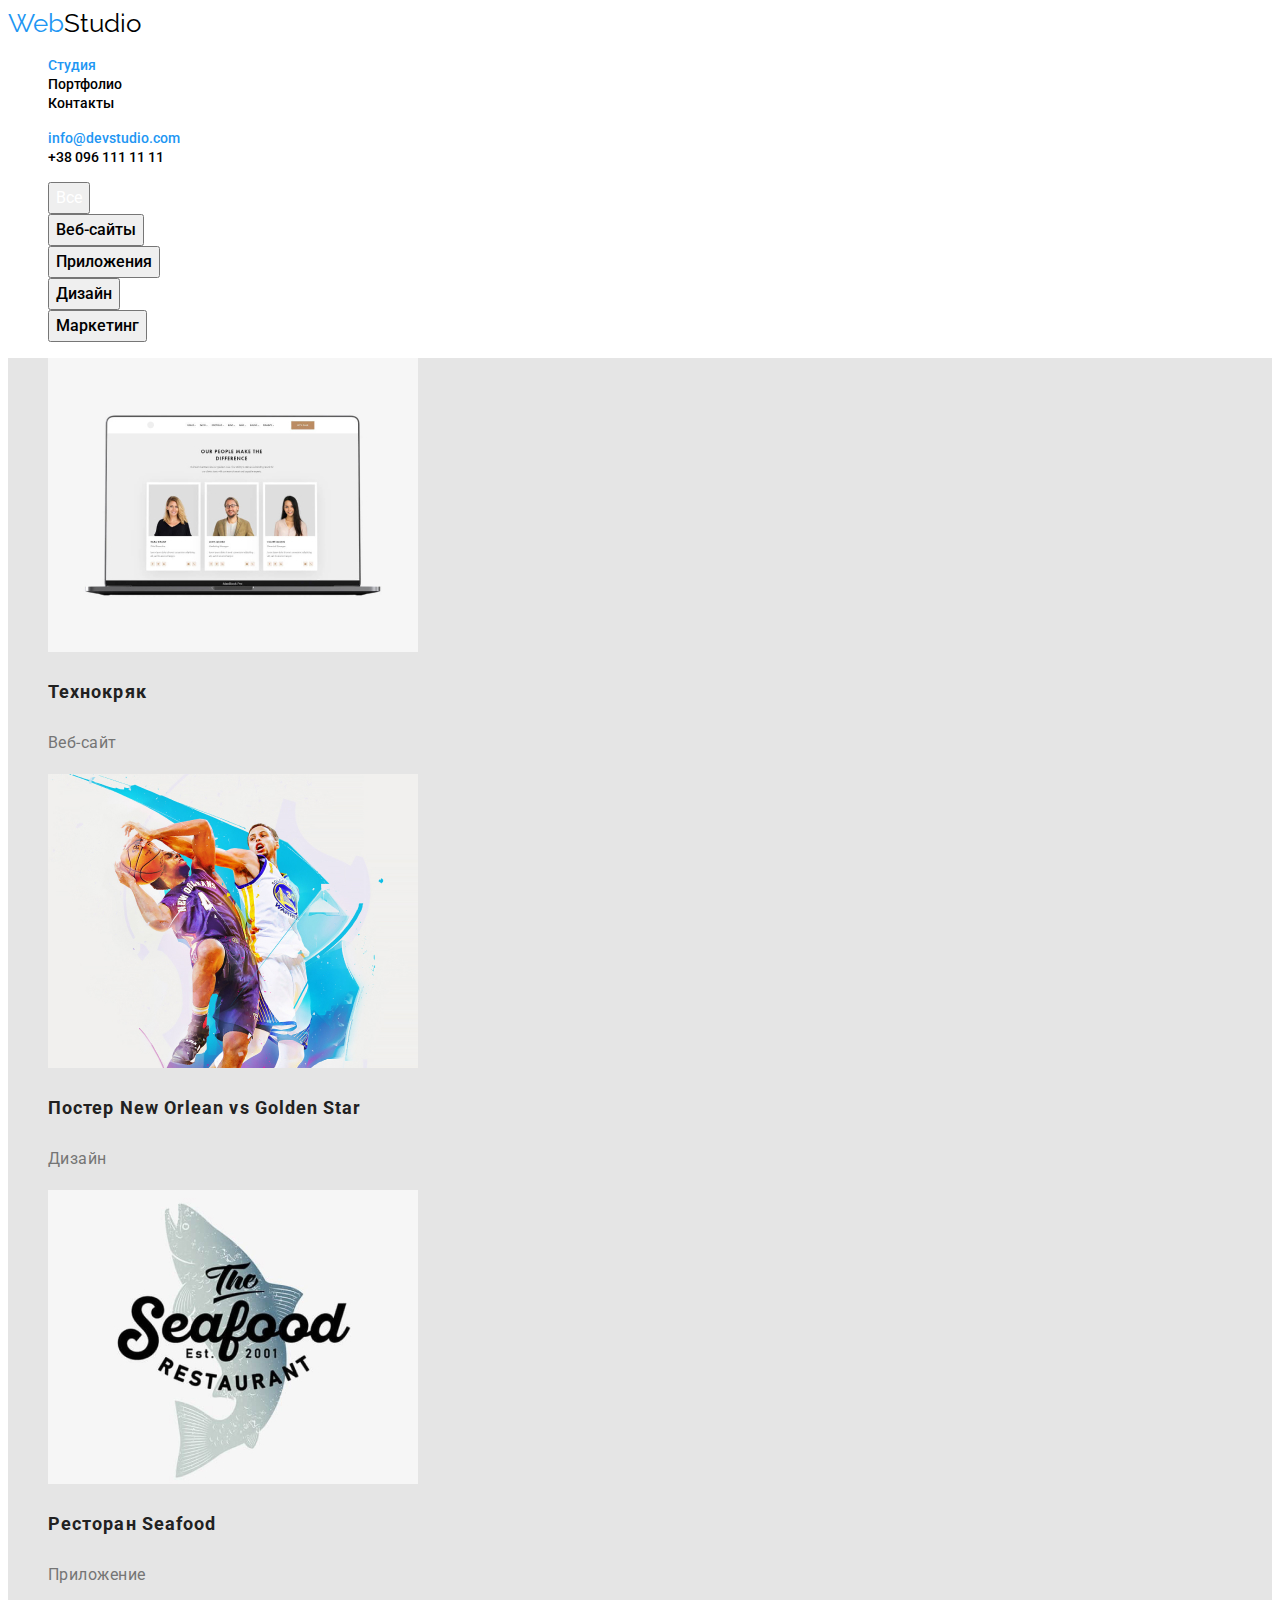
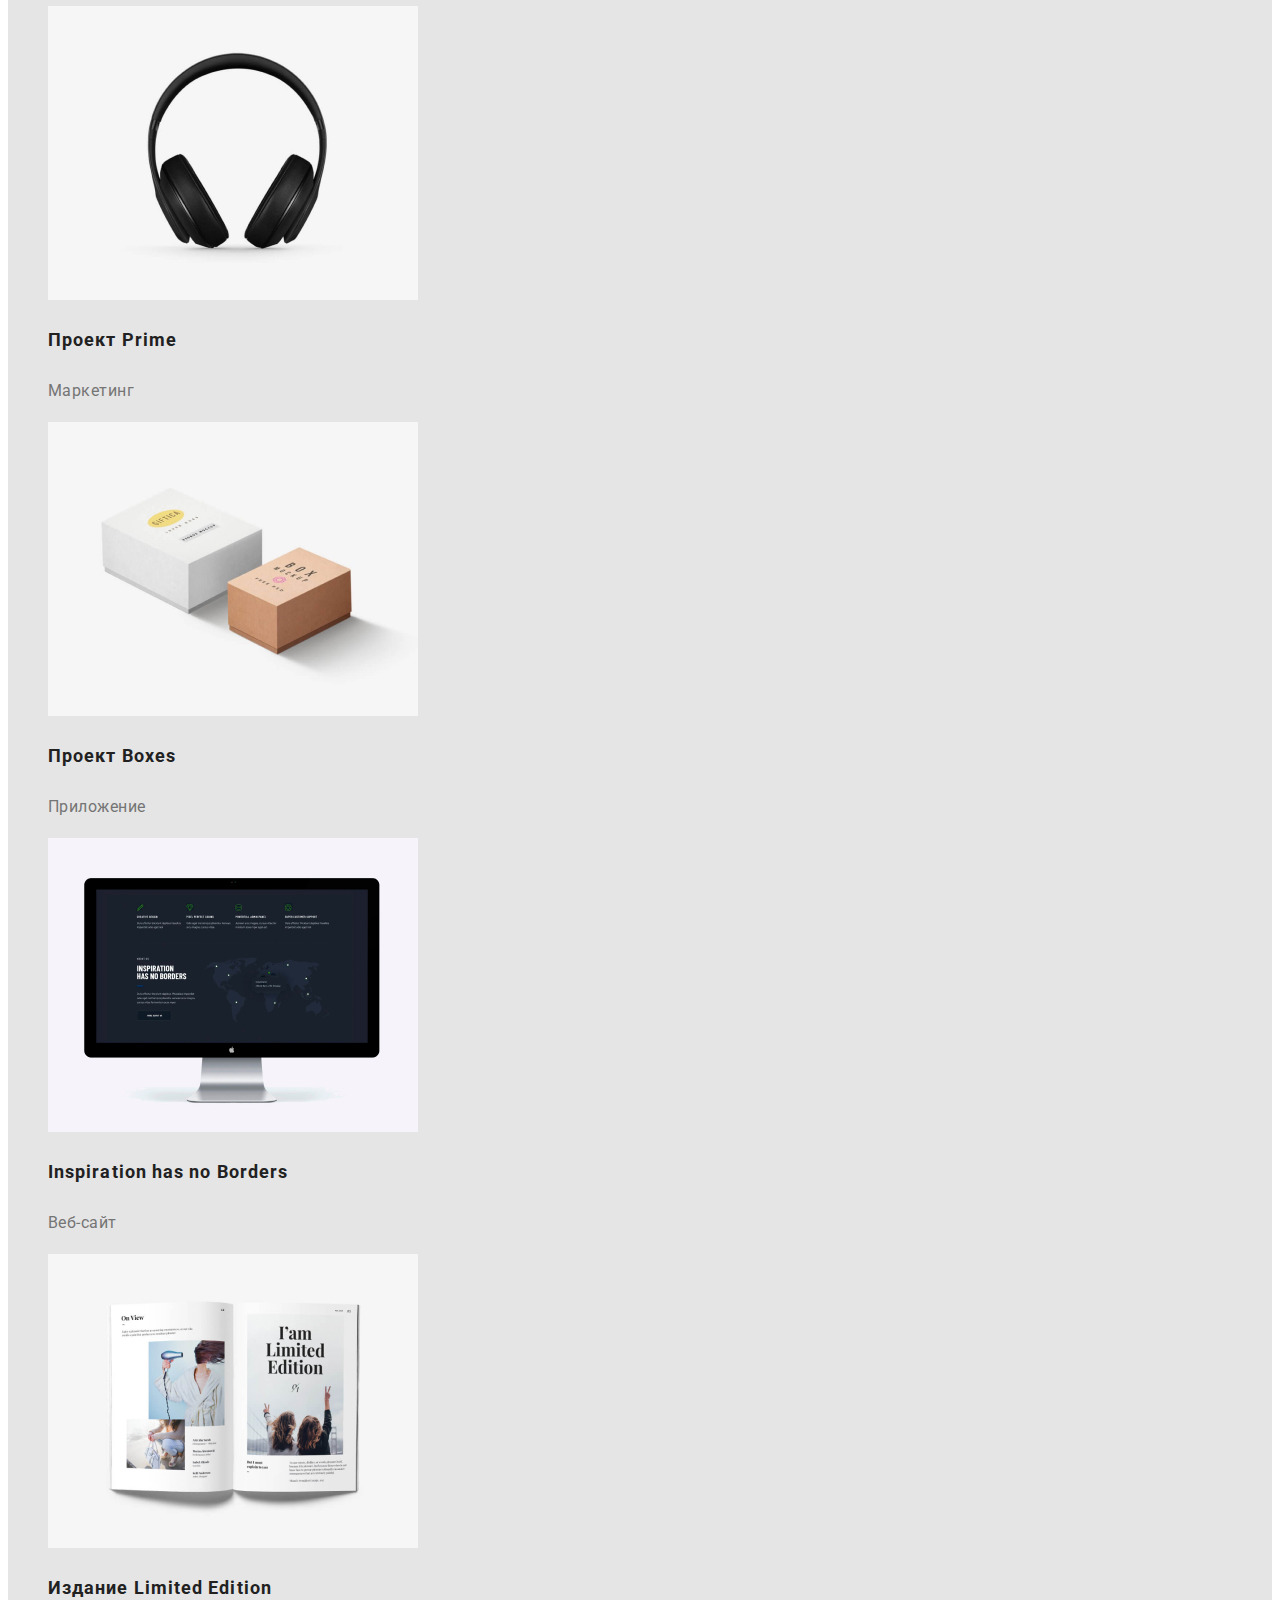
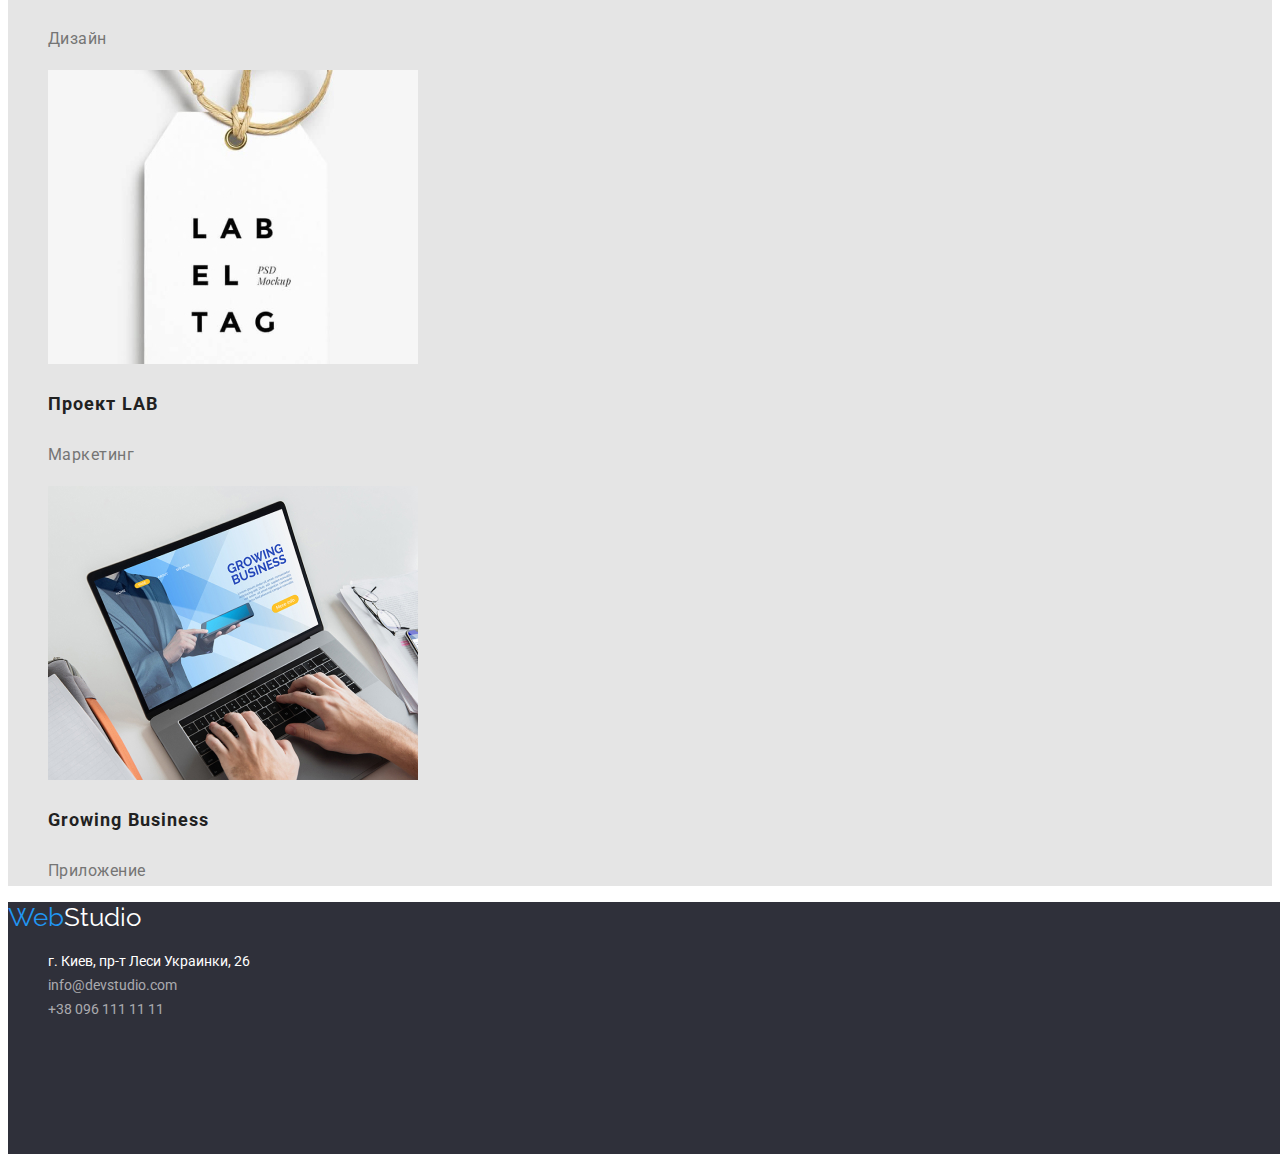
==== portfolio.html @ 952bb510 "home-work-02-portfolio" ====
<!DOCTYPE html>
<html lang="en">
<head>
    <meta charset="UTF-8">
    <meta name="viewport" content="width=device-width, initial-scale=1.0">
    <title>Portfolio</title>
    <link href="https://fonts.googleapis.com/css2?family=Raleway:wght@700&family=Roboto:wght@400;500;700&display=swap"
        rel="stylesheet">
    <link rel="stylesheet" href="./css/style.css">
</head>
<body>
    <!-- Портфолио -->
    <header class="page-header">
        <!-- Шапка -->
        <nav>
            <div class="logo">
                <a href="index.html"> <span class="name-logo">Web</span>Studio </a>
            </div>
            <ul class="nav-list">
                <li> <a href=""> <span class="name-logo">Студия</span></a></li>
                <li> <a href=""> Портфолио </a></li>
                <li> <a href=""> Контакты </a></li>
            </ul>
        </nav>
        <ul class="nav-contacts">
            <li> <a href="mailto:info@devstudio.com"> <span class="name-logo">info@devstudio.com</span></a></li>
            <li> <a href="tel:+380961111111"> +38 096 111 11 11 </a></li>
        </ul>
    </header>
    <main>
        <!-- Фильтри -->
        <section class="filters">
            <ul>
                <!-- Фильтр 1-->
                <li>
                    <button type="button">
                        <span class="filter-1">Все</span>
                    </button>
                </li>
                <!-- Фильтр 2-->
                <li>
                    <button type="button">
                        <span class="filter-2">Веб-сайты</span>
                    </button>
                </li>
                <!-- Фильтр 3-->
                <li class="filter-3">
                    <button type="button">
                        <span class="filter-3">Приложения</span>
                    </button>
                </li>
                <!-- Фильтр 4-->
                <li class="filter-4">
                    <button type="button">
                        <span class="filter-4">Дизайн</span>
                    </button>
                </li>
                <!-- Фильтр 5-->
                <li class="filter-5">
                    <button type="button">
                        <span class="filter-5">Маркетинг</span>
                    </button>
                </li>
            </ul>
        </section>
        <!-- Проэкты -->
        <ul class="project">
            <!-- Проэкт 1-->
            <li class="project-1">
                <a href="">
                    <img src="./images/project-1.jpg" alt="project-1" width="370px" height="294px">
                    <h3 class="heading-project">Технокряк</h3>
                    <p class="paragraph-project">Веб-сайт</p>
                </a>
            </li>
            <!-- Проэкт 2-->
            <li class="project-2">
                <a href="">
                    <img src="./images/project-2.jpg" alt="project-2" width="370px" height="294px">
                    <h3 class="heading-project">Постер New Orlean vs Golden Star</h3>
                    <p class="paragraph-project">Дизайн</p>
                </a>
            </li>
            <!-- Проэкт 3-->
            <li class="project-3">
                <a href="">
                    <img src="./images/project-3.jpg" alt="project-3" width="370px" height="294px">
                    <h3 class="heading-project">Ресторан Seafood</h3>
                    <p class="paragraph-project">Приложение</p>
                </a>
            </li>
            <!-- Проэкт 4-->
            <li class="project-4">
                <a href="">
                    <img src="./images/project-4.jpg" alt="project-4" width="370px" height="294px">
                    <h3 class="heading-project">Проект Prime</h3>
                    <p class="paragraph-project">Маркетинг</p>
                </a>
            </li>
            <!-- Проэкт 5-->
            <li class="project-4">
                <a href="">
                    <img src="./images/project-5.jpg" alt="project-5" width="370px" height="294px">
                    <h3 class="heading-project">Проект Boxes</h3>
                    <p class="paragraph-project">Приложение</p>
                </a>
            </li>
            <!-- Проэкт 6-->
            <li class="project-6">
                <a href="">
                    <img src="./images/project-6.jpg" alt="project-6" width="370px" height="294px">
                    <h3 class="heading-project">Inspiration has no Borders</h3>
                    <p class="paragraph-project">Веб-сайт</p>
                </a>
            </li>
            <!-- Проэкт 7-->
            <li class="project-7">
                <a href="">
                    <img src="./images/project-7.jpg" alt="project-7" width="370px" height="294px">
                    <h3 class="heading-project">Издание Limited Edition</h3>
                    <p class="paragraph-project">Дизайн</p>
                </a>
            </li>
            <!-- Проэкт 8-->
            <li class="project-8">
                <a href="">
                    <img src="./images/project-8.jpg" alt="project-8" width="370px" height="294px">
                    <h3 class="heading-project">Проект LAB</h3>
                    <p class="paragraph-project">Маркетинг</p>
                </a>
            </li>
            <!-- Проэкт 9-->
            <li class="project-9">
                <a href="">
                    <img src="./images/project-9.jpg" alt="project-9" width="370px" height="294px">
                    <h3 class="heading-project">Growing Business</h3>
                    <p class="paragraph-project">Приложение</p>
                </a>
            </li>
        </ul>
    </main>
    <footer class="footer">
        <div class="logo">
            <a href="index.html">
                <span class="name-logo-footer-1">Web</span><span class="name-logo-footer-2">Studio</span>
            </a>
        </div>
        <div class="address">
            <address>
                <ul class="navigation">
                    <li> <a href=""> <span class="location">г. Киев, пр-т Леси Украинки, 26</span></a></li>
                    <li> <a href="mailto:info@devstudio.com"> <span class="email">info@devstudio.com</span></a></li>
                    <li> <a href="tel:+380961111111"> <span class="phone-number">+38 096 111 11 11</span></a> </li>
                </ul>
            </address>
        </div>
    </footer>
</body>
</html>
---- css/style.css ----
body {
  background-color: #ffffff;
  color: #000000;
  font-family: Roboto, sans-serif;
}

a {
  text-decoration: none;
}

ul {
  list-style: none;
}

/* логотип */
.logo a {
  font-family: Raleway;
  font-style: 400px;
  font-weight: 700px;
  font-size: 26px;
  line-height: 31px;
  color: black;
}

.name-logo {
  color: #2196f3;
}

.nav-list a {
  font-weight: 500;
  font-size: 14px;
  color: #000000;
}

.nav-contacts a {
  font-weight: 500;
  font-size: 14px;
  color: #000000;
}

.footer {
  width: 1600px;
  height: 252px;
  left: 0px;
  top: 2097px;
  background: #2f303a;
}

.name-logo-footer-1 {
  color: #2196f3;
}

.name-logo-footer-2 {
  color: #ffffff;
}

.address {
}

.navigation {
}

.location {
  font-family: Roboto;
  font-style: normal;
  font-weight: normal;
  font-size: 14px;
  line-height: 24px;
  color: #ffffff;
}

.email {
  font-family: Roboto;
  font-style: normal;
  font-weight: normal;
  font-size: 14px;
  line-height: 24px;
  color: rgba(255, 255, 255, 0.6);
}

.phone-number {
  font-family: Roboto;
  font-style: normal;
  font-weight: normal;
  font-size: 14px;
  line-height: 24px;
  color: rgba(255, 255, 255, 0.6);
}

.page-header {
}

.page-hero {
  background-color: #2f303a;
}

.motto {
  font-family: Roboto;
  font-style: normal;
  font-weight: 900;
  font-size: 44px;
  color: #ffffff;
}

.button-motto {
  font-family: Roboto;
  font-style: 400px;
  font-weight: 700px;
  font-size: 16px;
  color: #ffffff;
}

.button-motto-bg {
  /*position: absolute;
  width: 200px;
  height: 50px;
  left: 700px;
  top: 430px;*/
  background: #188ce8;
  box-shadow: 0px 4px 4px rgba(0, 0, 0, 0.15);
  border-radius: 4px;
}

.features {
  background-color: #ffffff;
}

.features-1 {
}

.features-2 {
}

.features-3 {
}

.features-4 {
}

.heading-features {
  font-family: Roboto;
  font-style: 400px;
  font-weight: 700px;
  font-size: 14px;
  color: #212121;
}

.paragraph-features {
  font-family: Roboto;
  font-style: 400px;
  font-weight: 400px;
  font-size: 14px;
  color: #757575;
}

.heading-what-are-we-doing {
  font-family: Roboto;
  font-style: 400px;
  font-weight: 700px;
  font-size: 36px;
  line-height: 42px;
  text-align: center;
  color: #000000;
}

.our-team {
  background-color: #f5f4fa;
}

.heading-our-team {
  font-family: Roboto;
  font-style: 400px;
  font-weight: 700px;
  font-size: 36px;
  line-height: 42px;
  text-align: center;
  color: #000000;
}

.headign-team {
  font-family: Roboto;
  font-style: normal;
  font-weight: 500;
  font-size: 16px;
  color: #212121;
}

.paragraph-team {
  font-family: Roboto;
  font-style: normal;
  font-weight: normal;
  font-size: 16px;
  line-height: 19px;
  color: #757575;
}

.filters {
}

.filter-1 {
  font-family: Roboto;
  font-style: 400px;
  font-weight: 500px;
  font-size: 16px;
  line-height: 26px;
  /* identical to box height, or 162% */
  color: #ffffff;
}

.filter-2 {
  font-family: Roboto;
  font-style: 400;
  font-weight: 500;
  font-size: 16px;
  line-height: 26px;
}

.filter-3 {
  font-family: Roboto;
  font-style: 400;
  font-weight: 500;
  font-size: 16px;
  line-height: 26px;
}

.filter-4 {
  font-family: Roboto;
  font-style: 400;
  font-weight: 500;
  font-size: 16px;
  line-height: 26px;
}

.filter-5 {
  font-family: Roboto;
  font-style: 400;
  font-weight: 500;
  font-size: 16px;
  line-height: 26px;
}

.project {
  background-color: #e5e5e5;
}

.heading-project {
  font-family: Roboto;
  font-style: normal;
  font-weight: bold;
  font-size: 18px;
  line-height: 36px;
  /* identical to box height, or 200% */

  letter-spacing: 0.06em;

  color: #212121;
}

.paragraph-project {
  font-family: Roboto;
  font-style: normal;
  font-weight: normal;
  font-size: 16px;
  line-height: 30px;
  /* identical to box height, or 187% */

  letter-spacing: 0.03em;

  color: #757575;
}
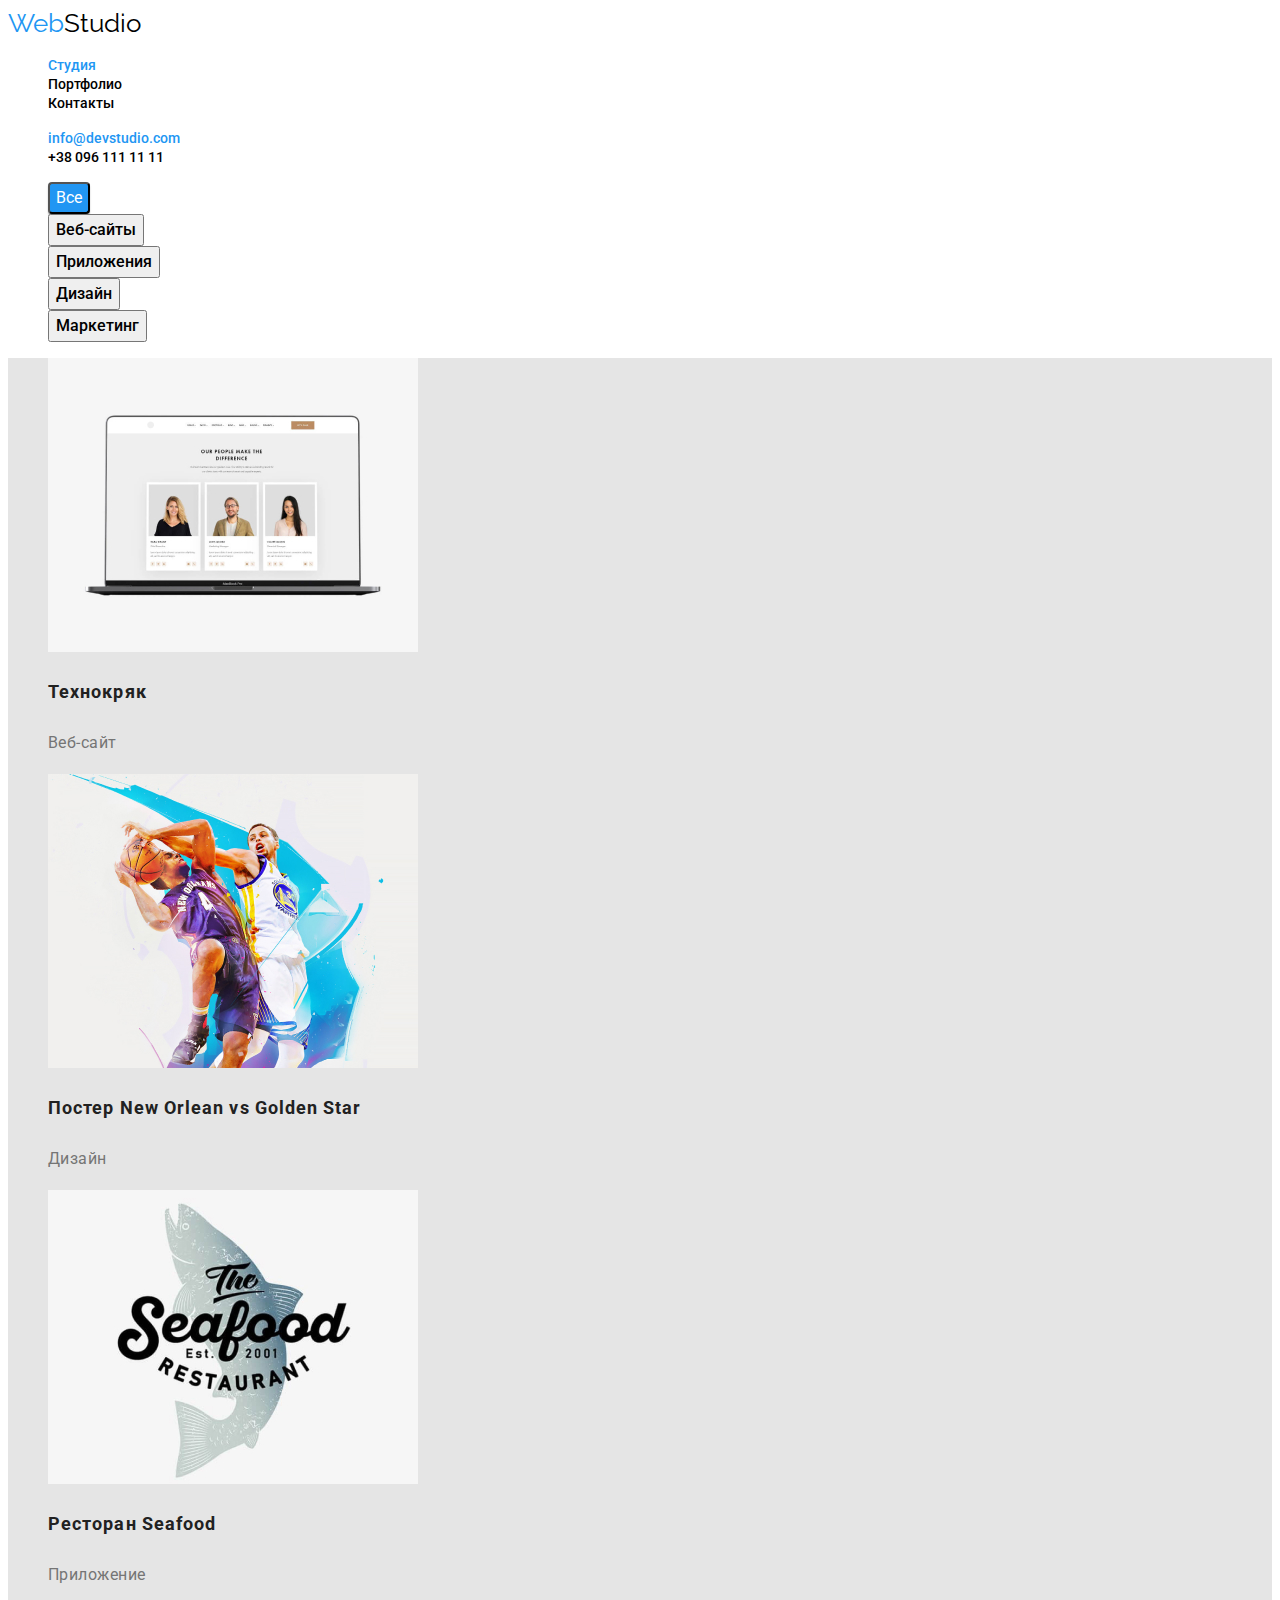
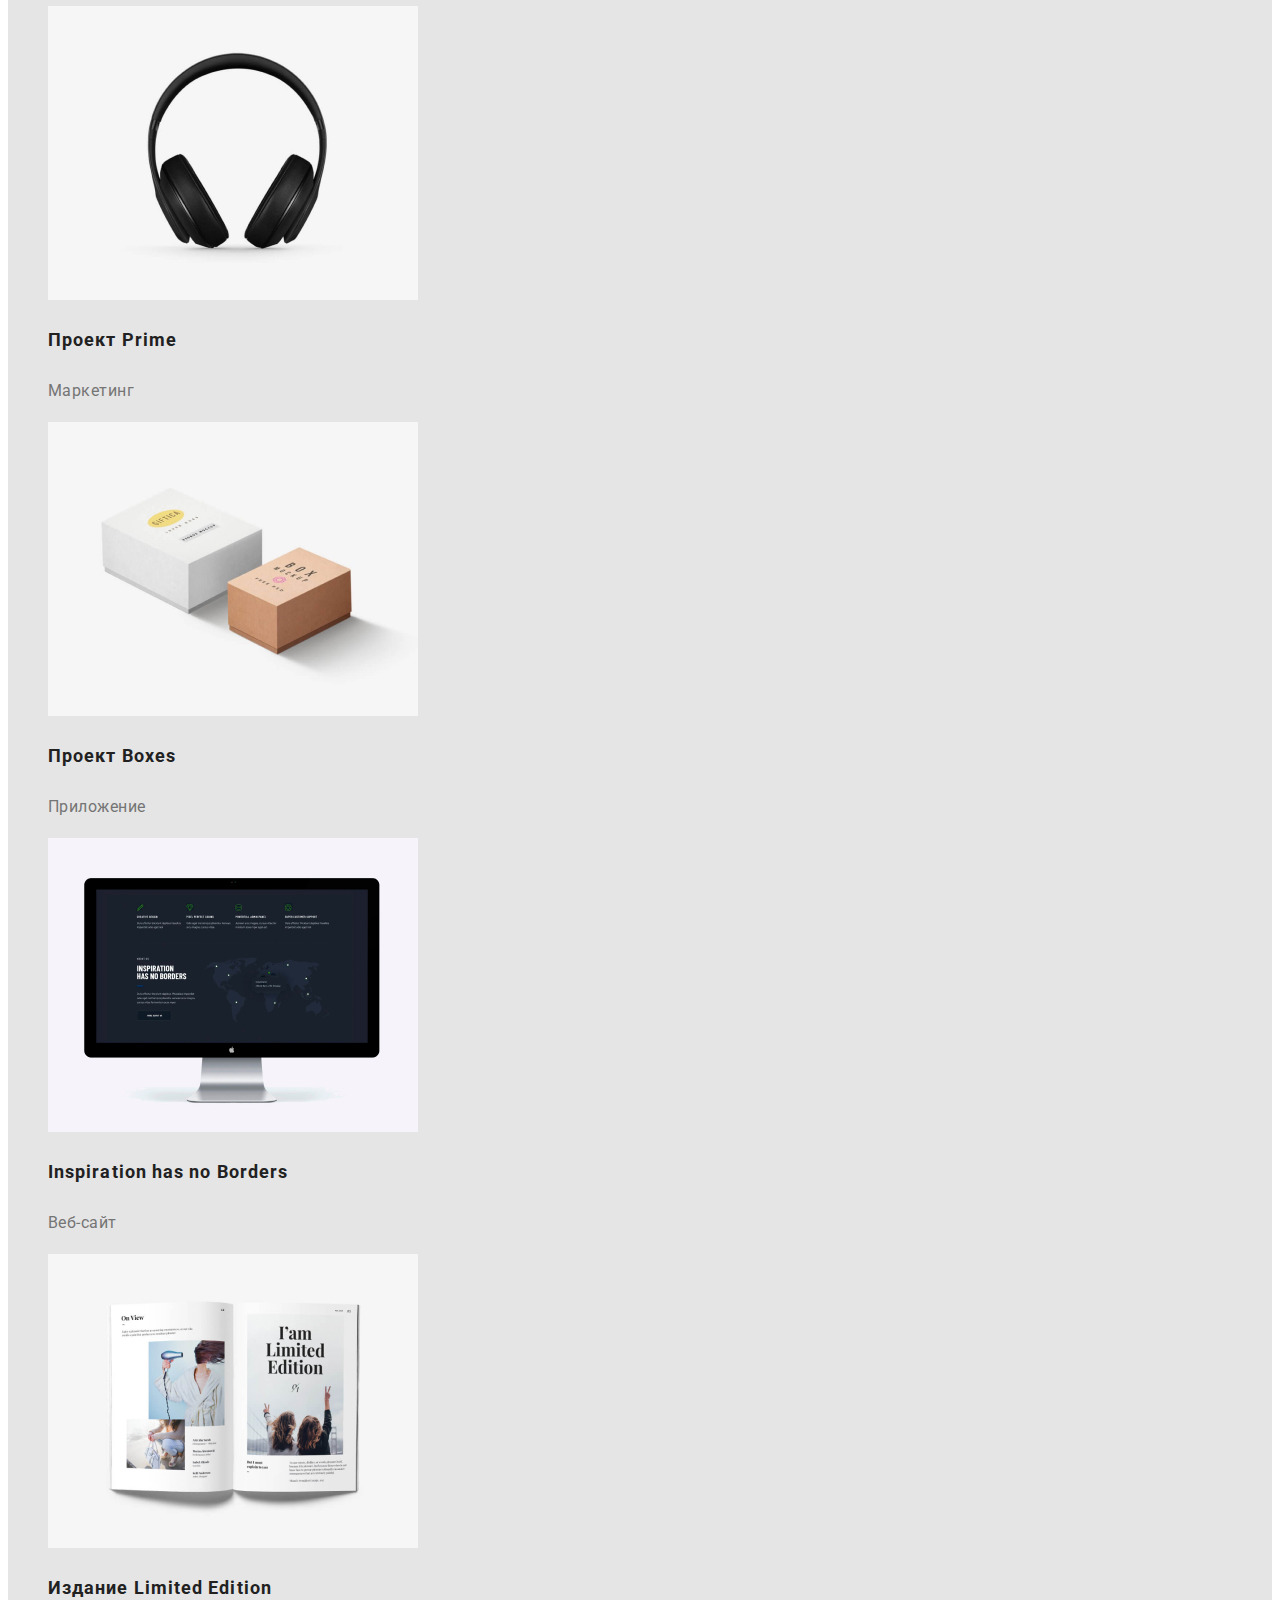
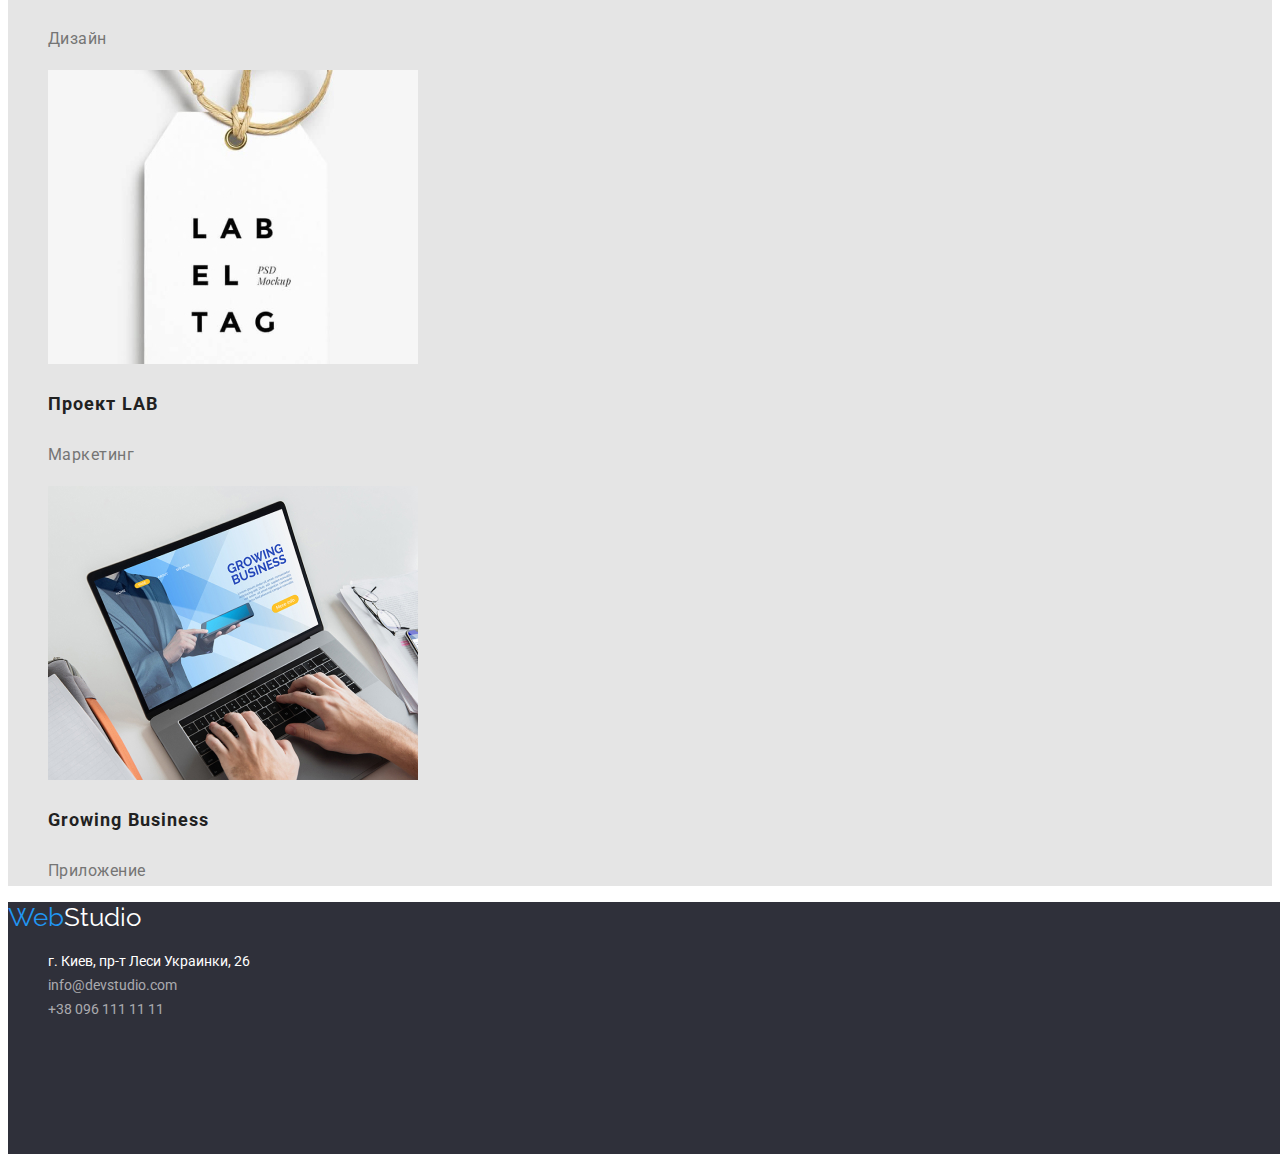
==== commit c4ebb5bd: "home-work-02-portfolio" ====
--- a/portfolio.html
+++ b/portfolio.html
@@ -33,7 +33,7 @@
             <ul>
                 <!-- Фильтр 1-->
                 <li>
-                    <button type="button">
+                    <button type="button" class="button-filter-1">
                         <span class="filter-1">Все</span>
                     </button>
                 </li>
--- a/css/style.css
+++ b/css/style.css
@@ -23,6 +23,11 @@
 }
 
 .name-logo {
+  color: #2196f3;
+}
+
+.nav-list a:hover,
+.nav-list a:focus {
   color: #2196f3;
 }
 
@@ -197,6 +202,20 @@
 .filters {
 }
 
+.button-filter-1 {
+  /* Rectangle 10 
+  position: absolute;
+  width: 73px;
+  height: 38px;
+  left: 495px;
+  top: 174px;*/
+  background: #2196f3;
+  /* shadow-middle */
+  box-shadow: 0px 3px 1px rgba(0, 0, 0, 0.1), 0px 1px 2px rgba(0, 0, 0, 0.08),
+    0px 2px 2px rgba(0, 0, 0, 0.12);
+  border-radius: 4px;
+}
+
 .filter-1 {
   font-family: Roboto;
   font-style: 400px;
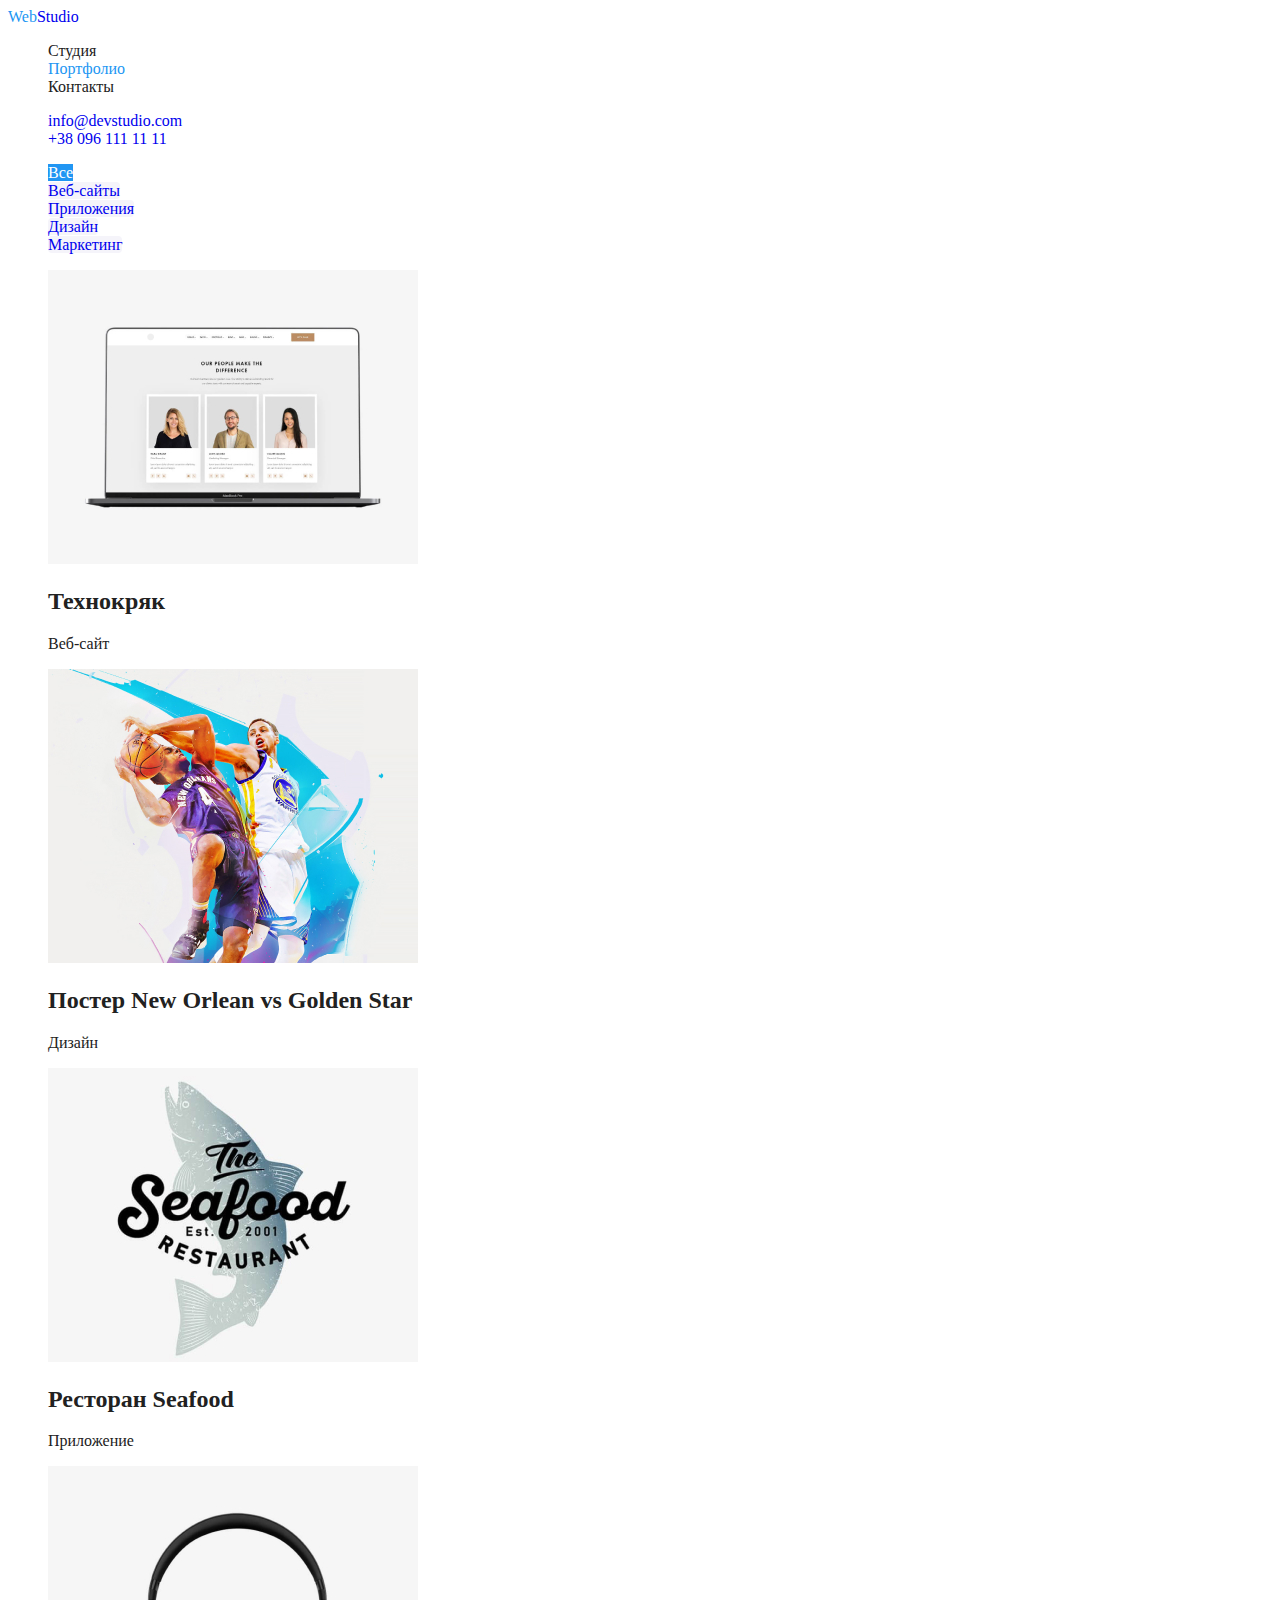
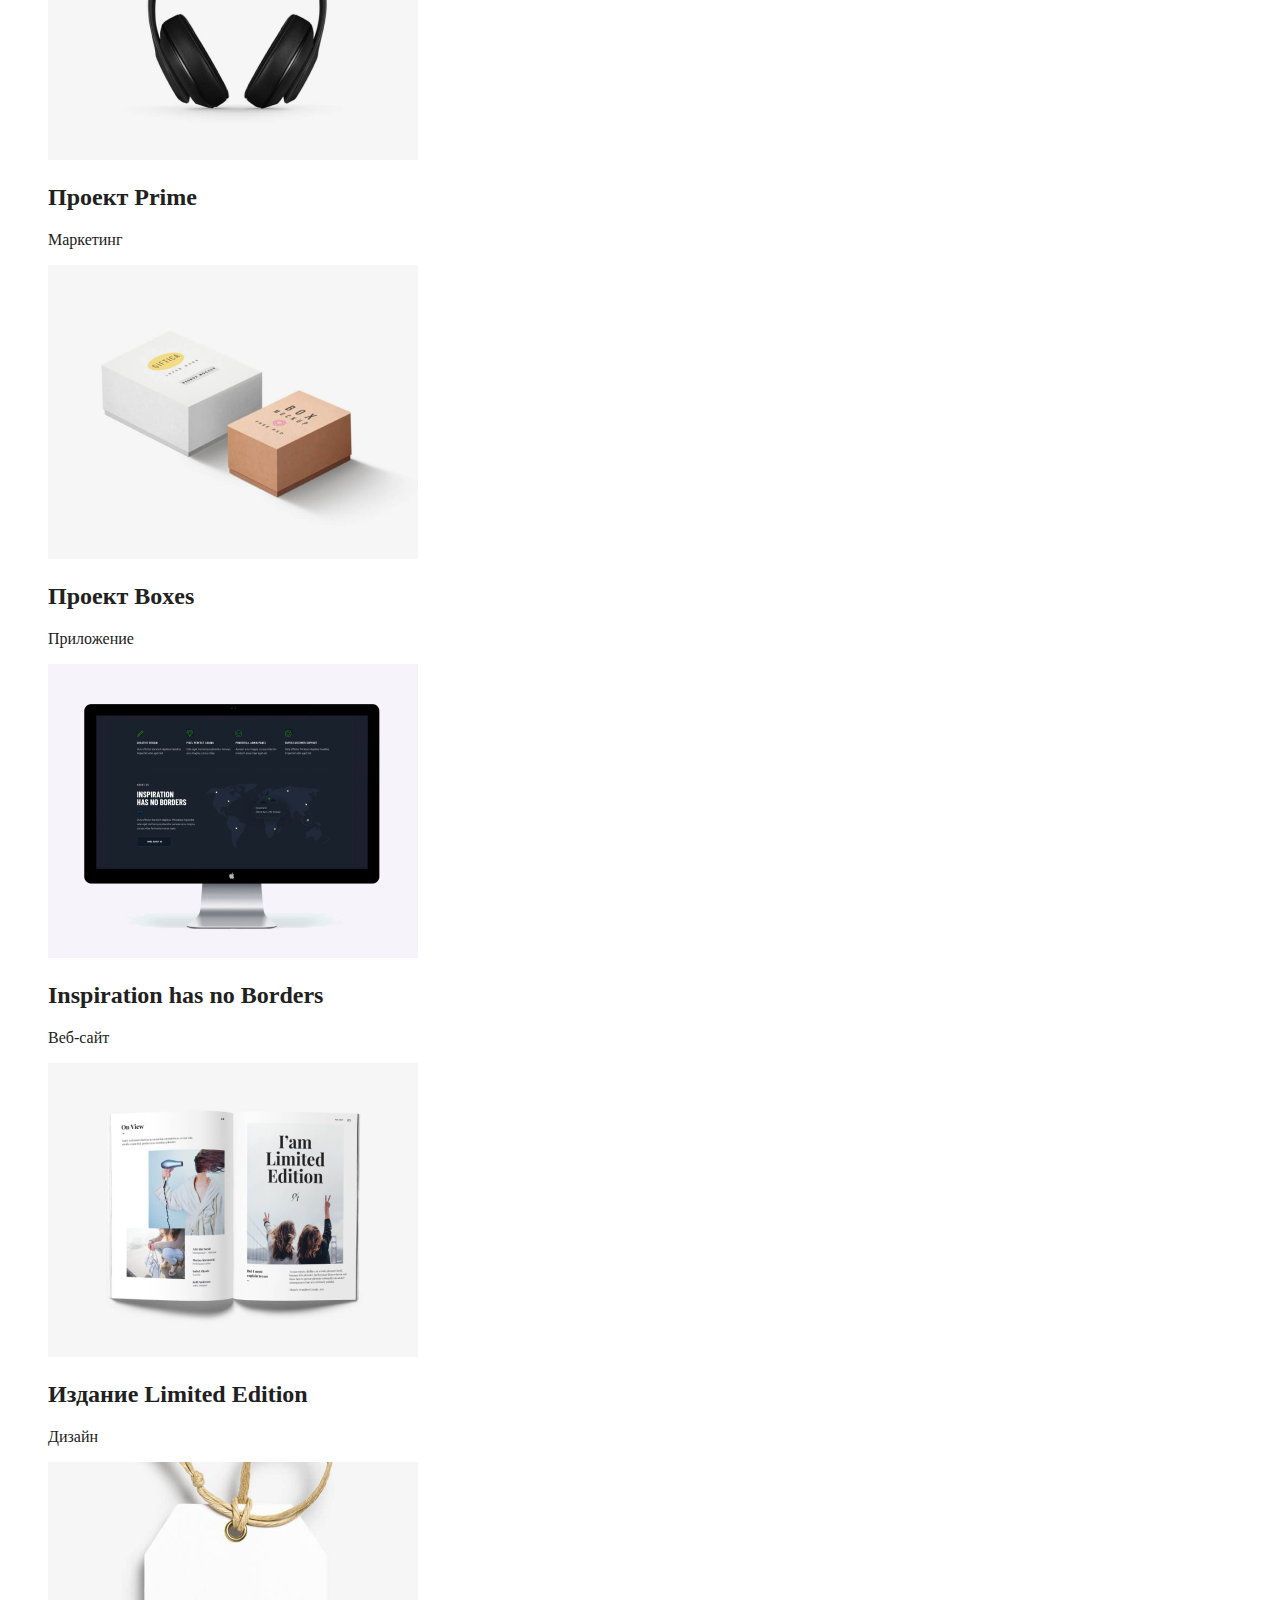
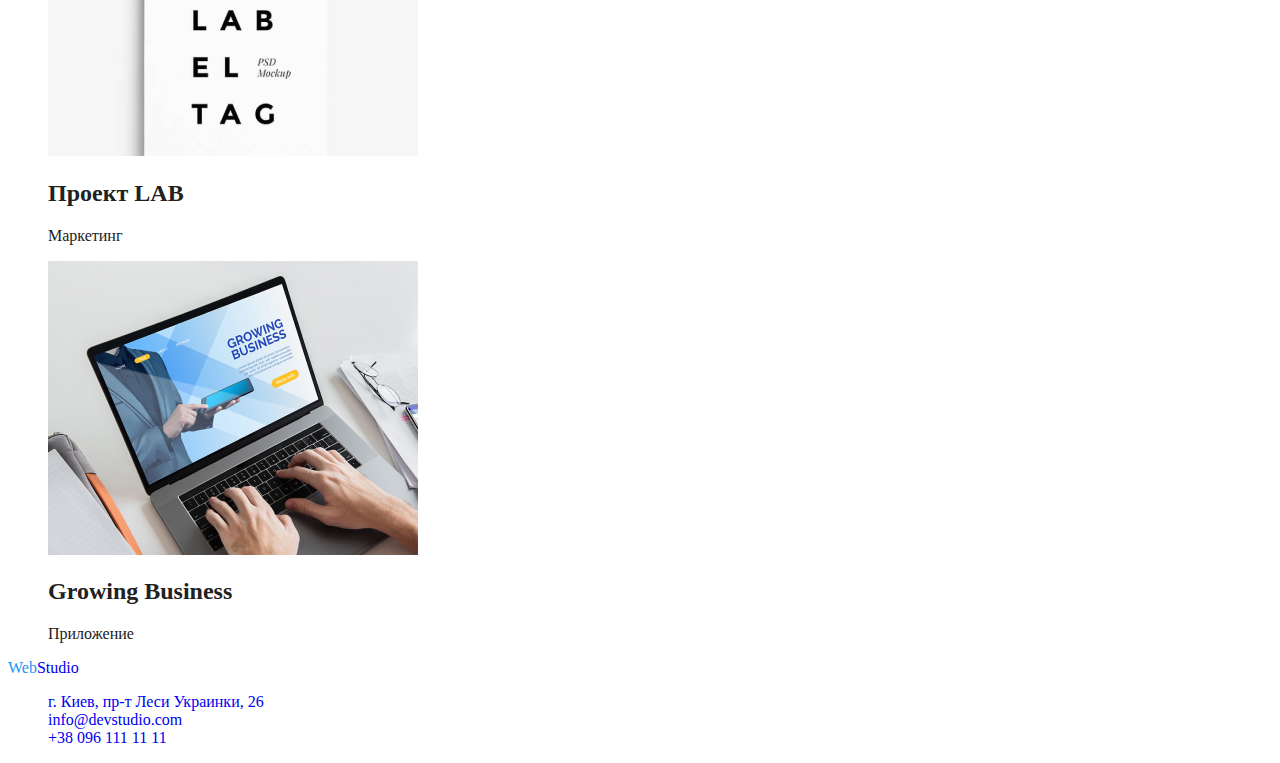
==== commit 71058ae1: "home-work-02-class" ====
--- a/portfolio.html
+++ b/portfolio.html
@@ -3,157 +3,112 @@
 <head>
     <meta charset="UTF-8">
     <meta name="viewport" content="width=device-width, initial-scale=1.0">
-    <title>Portfolio</title>
-    <link href="https://fonts.googleapis.com/css2?family=Raleway:wght@700&family=Roboto:wght@400;500;700&display=swap"
-        rel="stylesheet">
+    <title>home-work-2</title>
     <link rel="stylesheet" href="./css/style.css">
 </head>
 <body>
-    <!-- Портфолио -->
-    <header class="page-header">
-        <!-- Шапка -->
-        <nav>
-            <div class="logo">
-                <a href="index.html"> <span class="name-logo">Web</span>Studio </a>
-            </div>
-            <ul class="nav-list">
-                <li> <a href=""> <span class="name-logo">Студия</span></a></li>
-                <li> <a href=""> Портфолио </a></li>
-                <li> <a href=""> Контакты </a></li>
-            </ul>
-        </nav>
-        <ul class="nav-contacts">
-            <li> <a href="mailto:info@devstudio.com"> <span class="name-logo">info@devstudio.com</span></a></li>
-            <li> <a href="tel:+380961111111"> +38 096 111 11 11 </a></li>
+<!-- Верхняя линия -->
+
+<header>
+    <nav>
+        <a href="./index.html" class="logo">
+            <span class="web">Web</span>Studio
+        </a>
+        <ul class="site-nav list">
+            <li><a href="./index.html">Студия</a></li>
+            <li><a href="./portfolio.html" class="link">Портфолио</a></li>
+            <li><a href="">Контакты</a></li>
         </ul>
-    </header>
-    <main>
-        <!-- Фильтри -->
-        <section class="filters">
-            <ul>
-                <!-- Фильтр 1-->
-                <li>
-                    <button type="button" class="button-filter-1">
-                        <span class="filter-1">Все</span>
-                    </button>
-                </li>
-                <!-- Фильтр 2-->
-                <li>
-                    <button type="button">
-                        <span class="filter-2">Веб-сайты</span>
-                    </button>
-                </li>
-                <!-- Фильтр 3-->
-                <li class="filter-3">
-                    <button type="button">
-                        <span class="filter-3">Приложения</span>
-                    </button>
-                </li>
-                <!-- Фильтр 4-->
-                <li class="filter-4">
-                    <button type="button">
-                        <span class="filter-4">Дизайн</span>
-                    </button>
-                </li>
-                <!-- Фильтр 5-->
-                <li class="filter-5">
-                    <button type="button">
-                        <span class="filter-5">Маркетинг</span>
-                    </button>
-                </li>
-            </ul>
-        </section>
-        <!-- Проэкты -->
-        <ul class="project">
-            <!-- Проэкт 1-->
-            <li class="project-1">
-                <a href="">
-                    <img src="./images/project-1.jpg" alt="project-1" width="370px" height="294px">
-                    <h3 class="heading-project">Технокряк</h3>
-                    <p class="paragraph-project">Веб-сайт</p>
-                </a>
+    </nav>
+    <ul class="auth-nav list">
+        <li> <a href="mailto:info@devstudio.com"> info@devstudio.com </a></li>
+        <li> <a href="tel:+38-096-111-11-11"> +38 096 111 11 11 </a></li>
+    </ul>
+</header>
+<main>
+
+    <!-- Фильтр -->
+
+    <section>
+        <ul>
+            <li><a href="button" class="button">Все</a></li>
+            <li><a href="button" class="button-link">Веб-сайты</a></li>
+            <li><a href="button" class="button-link">Приложения</a></li>
+            <li><a href="button" class="button-link">Дизайн</a></li>
+            <li><a href="button" class="button-link">Маркетинг</a></li>
+            
+        </ul>
+    </section>
+
+    <!-- Нашы Проэкты -->
+
+    <section class="section"> 
+        <!-- <h1>Нашы Проэкты</h1> -->
+        <ul>
+            <li>
+                <img src="./images/project-1.jpg" alt="Технокряк" width="370" height="294">
+                <h2 class="section-title">Технокряк</h2>
+                <p>Веб-сайт</p>
             </li>
-            <!-- Проэкт 2-->
-            <li class="project-2">
-                <a href="">
-                    <img src="./images/project-2.jpg" alt="project-2" width="370px" height="294px">
-                    <h3 class="heading-project">Постер New Orlean vs Golden Star</h3>
-                    <p class="paragraph-project">Дизайн</p>
-                </a>
+            <li>
+                <img src="./images/project-2.jpg" alt="Постер New Orlean vs Golden Star" width="370" height="294">
+                <h2 class="section-title">Постер New Orlean vs Golden Star</h2>
+                <p>Дизайн</p>
             </li>
-            <!-- Проэкт 3-->
-            <li class="project-3">
-                <a href="">
-                    <img src="./images/project-3.jpg" alt="project-3" width="370px" height="294px">
-                    <h3 class="heading-project">Ресторан Seafood</h3>
-                    <p class="paragraph-project">Приложение</p>
-                </a>
+            <li>
+                <img src="./images/project-3.jpg" alt="Ресторан Seafood" width="370" height="294">
+                <h2 class="section-title">Ресторан Seafood</h2>
+                <p>Приложение</p>
             </li>
-            <!-- Проэкт 4-->
-            <li class="project-4">
-                <a href="">
-                    <img src="./images/project-4.jpg" alt="project-4" width="370px" height="294px">
-                    <h3 class="heading-project">Проект Prime</h3>
-                    <p class="paragraph-project">Маркетинг</p>
-                </a>
+            <li>
+                <img src="./images/project-4.jpg" alt="Проект Prime" width="370" height="294">
+                <h2 class="section-title">Проект Prime</h2>
+                <p>Маркетинг</p>
             </li>
-            <!-- Проэкт 5-->
-            <li class="project-4">
-                <a href="">
-                    <img src="./images/project-5.jpg" alt="project-5" width="370px" height="294px">
-                    <h3 class="heading-project">Проект Boxes</h3>
-                    <p class="paragraph-project">Приложение</p>
-                </a>
+            <li>
+                <img src="./images/project-5.jpg" alt="Проект Boxes" width="370" height="294">
+                <h2 class="section-title">Проект Boxes</h2>
+                <p>Приложение</p>
             </li>
-            <!-- Проэкт 6-->
-            <li class="project-6">
-                <a href="">
-                    <img src="./images/project-6.jpg" alt="project-6" width="370px" height="294px">
-                    <h3 class="heading-project">Inspiration has no Borders</h3>
-                    <p class="paragraph-project">Веб-сайт</p>
-                </a>
+            <li>
+                <img src="./images/project-6.jpg" alt="Inspiration has no Borders" width="370" height="294">
+                <h2 class="section-title">Inspiration has no Borders</h2>
+                <p>Веб-сайт</p>
             </li>
-            <!-- Проэкт 7-->
-            <li class="project-7">
-                <a href="">
-                    <img src="./images/project-7.jpg" alt="project-7" width="370px" height="294px">
-                    <h3 class="heading-project">Издание Limited Edition</h3>
-                    <p class="paragraph-project">Дизайн</p>
-                </a>
+            <li>
+                <img src="./images/project-7.jpg" alt="Издание Limited Edition" width="370" height="294">
+                <h2 class="section-title">Издание Limited Edition</h2>
+                <p>Дизайн</p>
             </li>
-            <!-- Проэкт 8-->
-            <li class="project-8">
-                <a href="">
-                    <img src="./images/project-8.jpg" alt="project-8" width="370px" height="294px">
-                    <h3 class="heading-project">Проект LAB</h3>
-                    <p class="paragraph-project">Маркетинг</p>
-                </a>
+            <li>
+                <img src="./images/project-8.jpg" alt="Проект LAB" width="370" height="294">
+                <h2 class="section-title">Проект LAB</h2>
+                <p>Маркетинг</p>
             </li>
-            <!-- Проэкт 9-->
-            <li class="project-9">
-                <a href="">
-                    <img src="./images/project-9.jpg" alt="project-9" width="370px" height="294px">
-                    <h3 class="heading-project">Growing Business</h3>
-                    <p class="paragraph-project">Приложение</p>
-                </a>
+            <li>
+                <img src="./images/project-9.jpg" alt="Growing Business" width="370" height="294">
+                <h2 class="section-title">Growing Business</h2>
+                <p>Приложение</p>
             </li>
         </ul>
-    </main>
-    <footer class="footer">
-        <div class="logo">
-            <a href="index.html">
-                <span class="name-logo-footer-1">Web</span><span class="name-logo-footer-2">Studio</span>
-            </a>
-        </div>
-        <div class="address">
-            <address>
-                <ul class="navigation">
-                    <li> <a href=""> <span class="location">г. Киев, пр-т Леси Украинки, 26</span></a></li>
-                    <li> <a href="mailto:info@devstudio.com"> <span class="email">info@devstudio.com</span></a></li>
-                    <li> <a href="tel:+380961111111"> <span class="phone-number">+38 096 111 11 11</span></a> </li>
-                </ul>
-            </address>
-        </div>
-    </footer>
+    </section>
+</main>
+
+<!-- Подвал -->
+
+<footer>
+    <nav>
+        <a href="./index.html" class="logo">
+            <span class="web">Web</span>Studio
+        </a>
+    </nav>
+    <ul>
+        <li><a
+                href="https://www.google.com/maps/d/viewer?msa=0&mid=10uSM3H-mIU3GznYo2szRIEphczw&ll=50.42732700000001%2C30.538092&z=17">г.
+                Киев, пр-т Леси Украинки, 26</a></li>
+        <li><a href="mailto:info@devstudio.com">info@devstudio.com</a></li>
+        <li><a href="tel:+38-096-111-11-11">+38 096 111 11 11</a></li>
+    </ul>
+</footer>
 </body>
 </html>--- a/css/style.css
+++ b/css/style.css
@@ -1,289 +1,70 @@
+/* цвет основного текста #212121*/
+
+/* вторичний цвет текста color: #757575; */
+
+/* белый color: #FFFFFF; */
+
+/* акцент color: #2196F3; */
+
+/* вторичний цвет фона background: #F5F4FA; */
+
+:root {
+  --primary-text-color: #212121;
+  --title-text-color: #757575;
+  --acccent-color: #2196f3;
+  --primary-bg-color: #ffffff;
+}
+
 body {
-  background-color: #ffffff;
-  color: #000000;
-  font-family: Roboto, sans-serif;
+  background-color: var(--primary-bg-color);
+  color: var(--primary-text-color);
+}
+
+ul {
+  list-style: none;
 }
 
 a {
   text-decoration: none;
 }
 
-ul {
-  list-style: none;
+.list a:hover,
+.list a:focus {
+  color: var(--acccent-color);
 }
 
-/* логотип */
-.logo a {
-  font-family: Raleway;
-  font-style: 400px;
-  font-weight: 700px;
-  font-size: 26px;
-  line-height: 31px;
-  color: black;
+.web {
+  color: var(--acccent-color);
 }
 
-.name-logo {
-  color: #2196f3;
+/* site nav */
+
+.site-nav a {
+  color: var(--primary-text-color);
 }
 
-.nav-list a:hover,
-.nav-list a:focus {
-  color: #2196f3;
+.site-nav .link {
+  color: var(--acccent-color);
 }
 
-.nav-list a {
-  font-weight: 500;
-  font-size: 14px;
-  color: #000000;
+/* Section */
+
+.section {
+  color: var(--primary-text-color);
 }
 
-.nav-contacts a {
-  font-weight: 500;
-  font-size: 14px;
-  color: #000000;
+/* Team */
+
+.team-list .title {
+  color: var(--primary-text-color);
 }
 
-.footer {
-  width: 1600px;
-  height: 252px;
-  left: 0px;
-  top: 2097px;
-  background: #2f303a;
+.button {
+  color: var(--primary-bg-color);
+  background-color: var(--acccent-color);
 }
 
-.name-logo-footer-1 {
-  color: #2196f3;
-}
-
-.name-logo-footer-2 {
-  color: #ffffff;
-}
-
-.address {
-}
-
-.navigation {
-}
-
-.location {
-  font-family: Roboto;
-  font-style: normal;
-  font-weight: normal;
-  font-size: 14px;
-  line-height: 24px;
-  color: #ffffff;
-}
-
-.email {
-  font-family: Roboto;
-  font-style: normal;
-  font-weight: normal;
-  font-size: 14px;
-  line-height: 24px;
-  color: rgba(255, 255, 255, 0.6);
-}
-
-.phone-number {
-  font-family: Roboto;
-  font-style: normal;
-  font-weight: normal;
-  font-size: 14px;
-  line-height: 24px;
-  color: rgba(255, 255, 255, 0.6);
-}
-
-.page-header {
-}
-
-.page-hero {
-  background-color: #2f303a;
-}
-
-.motto {
-  font-family: Roboto;
-  font-style: normal;
-  font-weight: 900;
-  font-size: 44px;
-  color: #ffffff;
-}
-
-.button-motto {
-  font-family: Roboto;
-  font-style: 400px;
-  font-weight: 700px;
-  font-size: 16px;
-  color: #ffffff;
-}
-
-.button-motto-bg {
-  /*position: absolute;
-  width: 200px;
-  height: 50px;
-  left: 700px;
-  top: 430px;*/
-  background: #188ce8;
-  box-shadow: 0px 4px 4px rgba(0, 0, 0, 0.15);
+.button-link {
+  background: #f5f4fa;
   border-radius: 4px;
 }
-
-.features {
-  background-color: #ffffff;
-}
-
-.features-1 {
-}
-
-.features-2 {
-}
-
-.features-3 {
-}
-
-.features-4 {
-}
-
-.heading-features {
-  font-family: Roboto;
-  font-style: 400px;
-  font-weight: 700px;
-  font-size: 14px;
-  color: #212121;
-}
-
-.paragraph-features {
-  font-family: Roboto;
-  font-style: 400px;
-  font-weight: 400px;
-  font-size: 14px;
-  color: #757575;
-}
-
-.heading-what-are-we-doing {
-  font-family: Roboto;
-  font-style: 400px;
-  font-weight: 700px;
-  font-size: 36px;
-  line-height: 42px;
-  text-align: center;
-  color: #000000;
-}
-
-.our-team {
-  background-color: #f5f4fa;
-}
-
-.heading-our-team {
-  font-family: Roboto;
-  font-style: 400px;
-  font-weight: 700px;
-  font-size: 36px;
-  line-height: 42px;
-  text-align: center;
-  color: #000000;
-}
-
-.headign-team {
-  font-family: Roboto;
-  font-style: normal;
-  font-weight: 500;
-  font-size: 16px;
-  color: #212121;
-}
-
-.paragraph-team {
-  font-family: Roboto;
-  font-style: normal;
-  font-weight: normal;
-  font-size: 16px;
-  line-height: 19px;
-  color: #757575;
-}
-
-.filters {
-}
-
-.button-filter-1 {
-  /* Rectangle 10 
-  position: absolute;
-  width: 73px;
-  height: 38px;
-  left: 495px;
-  top: 174px;*/
-  background: #2196f3;
-  /* shadow-middle */
-  box-shadow: 0px 3px 1px rgba(0, 0, 0, 0.1), 0px 1px 2px rgba(0, 0, 0, 0.08),
-    0px 2px 2px rgba(0, 0, 0, 0.12);
-  border-radius: 4px;
-}
-
-.filter-1 {
-  font-family: Roboto;
-  font-style: 400px;
-  font-weight: 500px;
-  font-size: 16px;
-  line-height: 26px;
-  /* identical to box height, or 162% */
-  color: #ffffff;
-}
-
-.filter-2 {
-  font-family: Roboto;
-  font-style: 400;
-  font-weight: 500;
-  font-size: 16px;
-  line-height: 26px;
-}
-
-.filter-3 {
-  font-family: Roboto;
-  font-style: 400;
-  font-weight: 500;
-  font-size: 16px;
-  line-height: 26px;
-}
-
-.filter-4 {
-  font-family: Roboto;
-  font-style: 400;
-  font-weight: 500;
-  font-size: 16px;
-  line-height: 26px;
-}
-
-.filter-5 {
-  font-family: Roboto;
-  font-style: 400;
-  font-weight: 500;
-  font-size: 16px;
-  line-height: 26px;
-}
-
-.project {
-  background-color: #e5e5e5;
-}
-
-.heading-project {
-  font-family: Roboto;
-  font-style: normal;
-  font-weight: bold;
-  font-size: 18px;
-  line-height: 36px;
-  /* identical to box height, or 200% */
-
-  letter-spacing: 0.06em;
-
-  color: #212121;
-}
-
-.paragraph-project {
-  font-family: Roboto;
-  font-style: normal;
-  font-weight: normal;
-  font-size: 16px;
-  line-height: 30px;
-  /* identical to box height, or 187% */
-
-  letter-spacing: 0.03em;
-
-  color: #757575;
-}
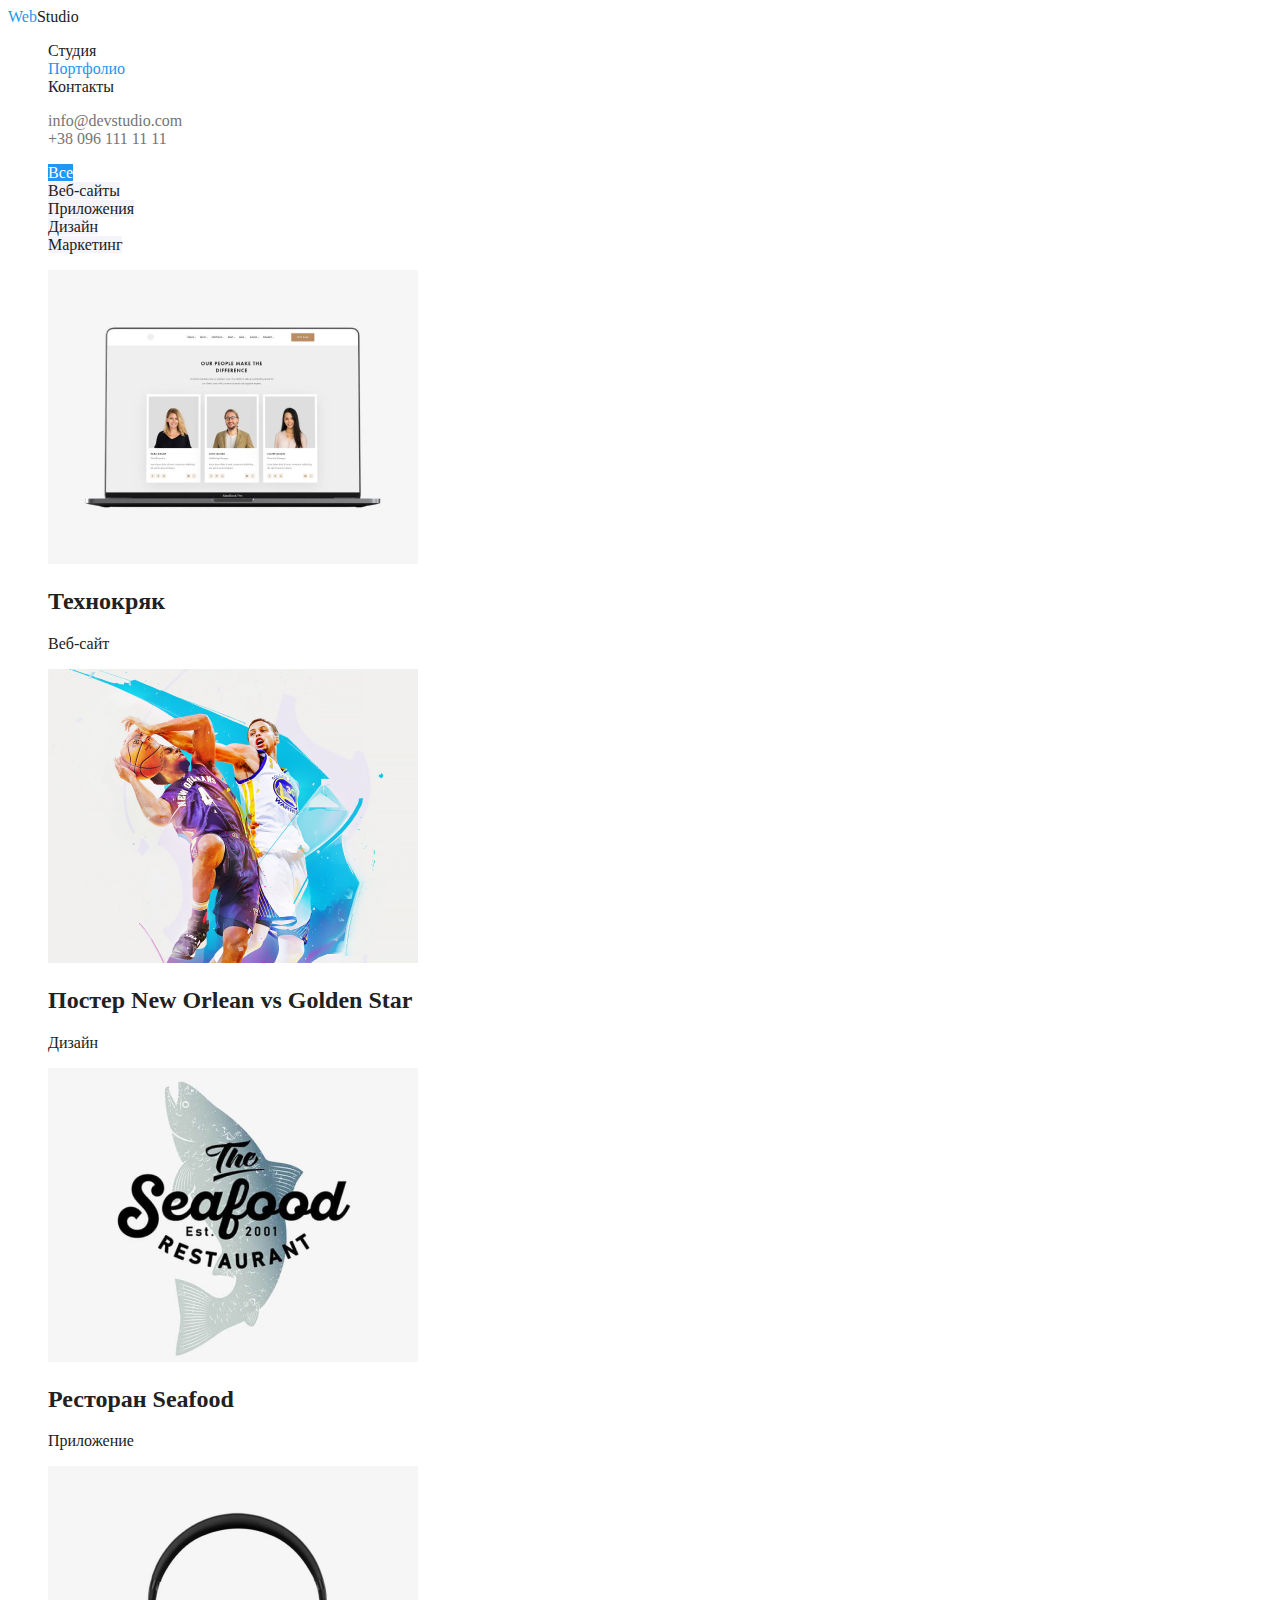
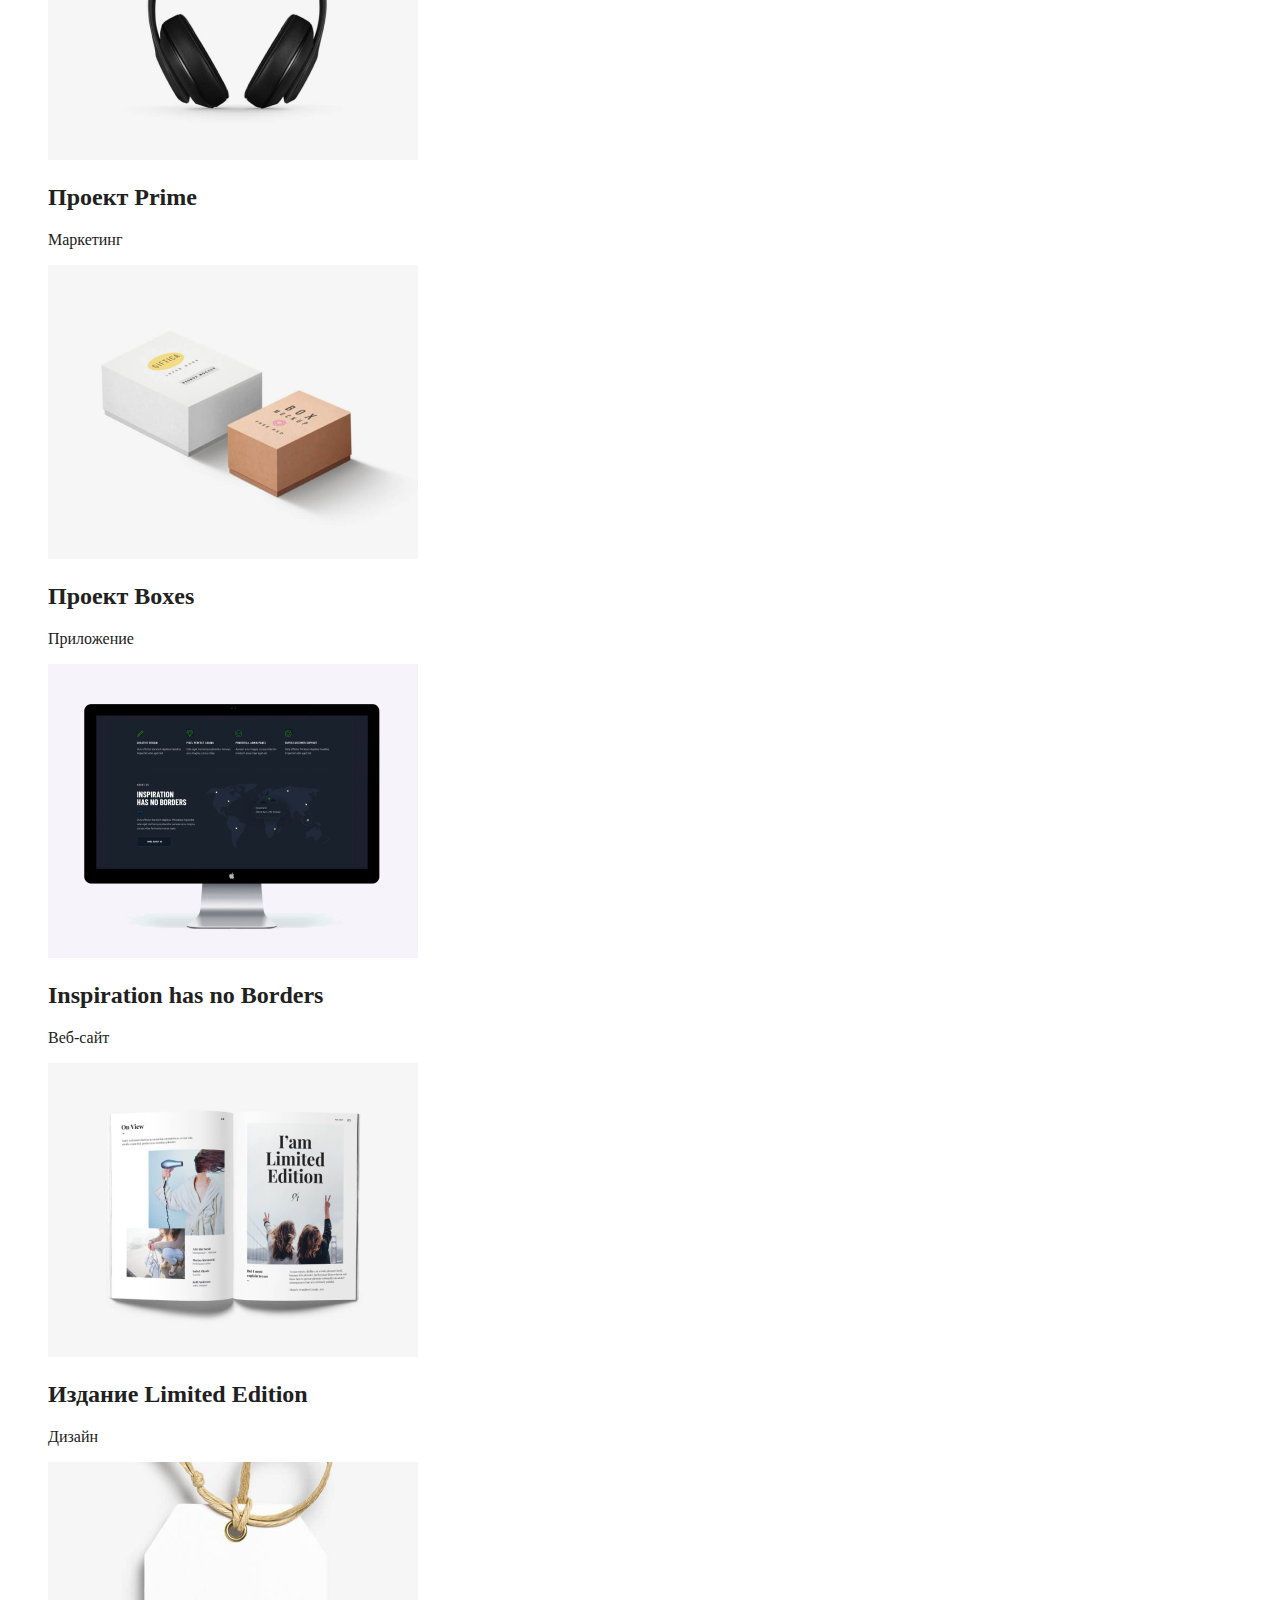
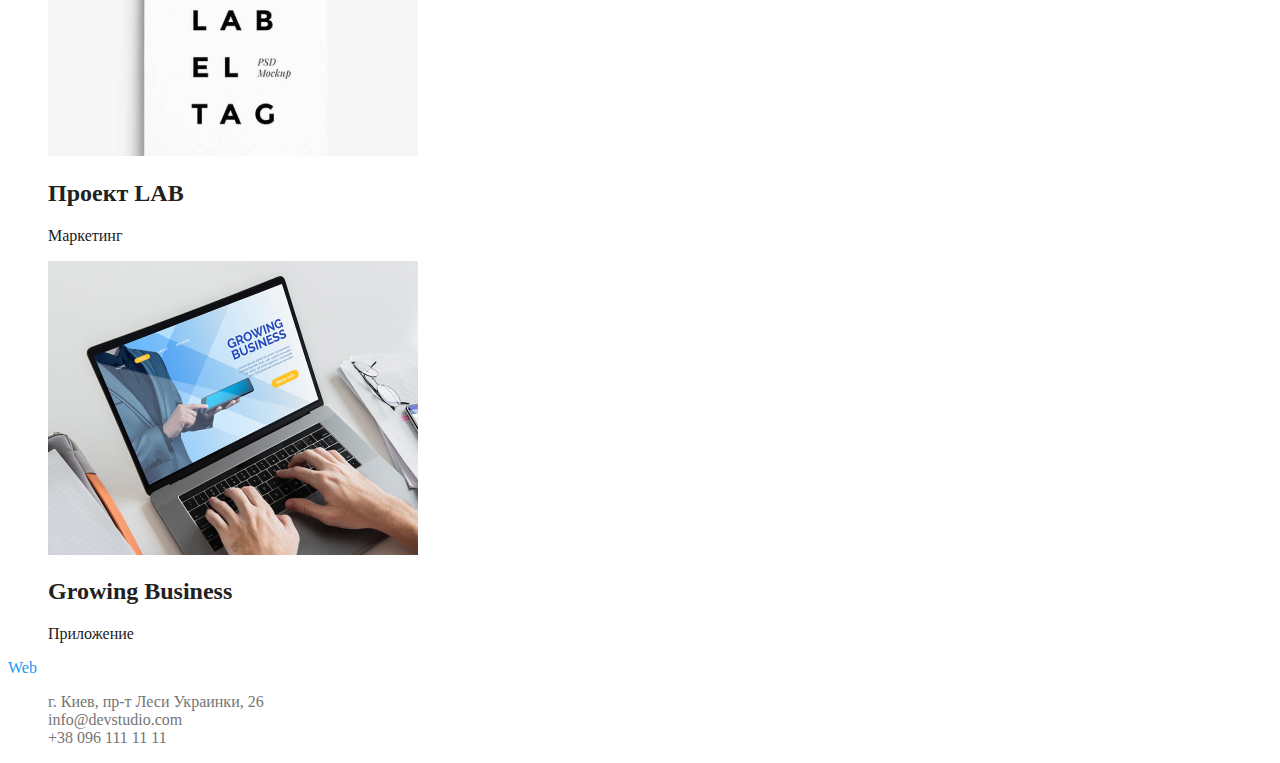
==== commit 3a98325a: "home-work-02-class" ====
--- a/portfolio.html
+++ b/portfolio.html
@@ -3,7 +3,7 @@
 <head>
     <meta charset="UTF-8">
     <meta name="viewport" content="width=device-width, initial-scale=1.0">
-    <title>home-work-2</title>
+    <title>Portfolio</title>
     <link rel="stylesheet" href="./css/style.css">
 </head>
 <body>
@@ -15,14 +15,14 @@
             <span class="web">Web</span>Studio
         </a>
         <ul class="site-nav list">
-            <li><a href="./index.html">Студия</a></li>
-            <li><a href="./portfolio.html" class="link">Портфолио</a></li>
-            <li><a href="">Контакты</a></li>
+            <li><a href="./index.html" class="link">Студия</a></li>
+            <li><a href="./portfolio.html" class="link curent">Портфолио</a></li>
+            <li><a href=""class="link">Контакты</a></li>
         </ul>
     </nav>
     <ul class="auth-nav list">
-        <li> <a href="mailto:info@devstudio.com"> info@devstudio.com </a></li>
-        <li> <a href="tel:+38-096-111-11-11"> +38 096 111 11 11 </a></li>
+        <li> <a href="mailto:info@devstudio.com" class="link"> info@devstudio.com </a></li>
+        <li> <a href="tel:+38-096-111-11-11" class="link"> +38 096 111 11 11 </a></li>
     </ul>
 </header>
 <main>
@@ -31,11 +31,11 @@
 
     <section>
         <ul>
-            <li><a href="button" class="button">Все</a></li>
-            <li><a href="button" class="button-link">Веб-сайты</a></li>
-            <li><a href="button" class="button-link">Приложения</a></li>
-            <li><a href="button" class="button-link">Дизайн</a></li>
-            <li><a href="button" class="button-link">Маркетинг</a></li>
+            <li><a href="button" class="button primary">Все</a></li>
+            <li><a href="button" class="button secondary">Веб-сайты</a></li>
+            <li><a href="button" class="button secondary">Приложения</a></li>
+            <li><a href="button" class="button secondary">Дизайн</a></li>
+            <li><a href="button" class="button secondary">Маркетинг</a></li>
             
         </ul>
     </section>
@@ -97,18 +97,20 @@
 <!-- Подвал -->
 
 <footer>
-    <nav>
-        <a href="./index.html" class="logo">
-            <span class="web">Web</span>Studio
-        </a>
-    </nav>
-    <ul>
-        <li><a
-                href="https://www.google.com/maps/d/viewer?msa=0&mid=10uSM3H-mIU3GznYo2szRIEphczw&ll=50.42732700000001%2C30.538092&z=17">г.
-                Киев, пр-т Леси Украинки, 26</a></li>
-        <li><a href="mailto:info@devstudio.com">info@devstudio.com</a></li>
-        <li><a href="tel:+38-096-111-11-11">+38 096 111 11 11</a></li>
-    </ul>
+    <div>
+        <nav>
+            <a href="./index.html">
+                <span class="web-footer">Web</span> <span class="studio-footer">Studio</span>
+            </a>
+        </nav>
+        <ul class="auth-nav list">
+            <li><a href="https://www.google.com/maps/d/viewer?msa=0&mid=10uSM3H-mIU3GznYo2szRIEphczw&ll=50.42732700000001%2C30.538092&z=17"
+                    class="link">г.
+                    Киев, пр-т Леси Украинки, 26</a></li>
+            <li><a href="mailto:info@devstudio.com" class="link">info@devstudio.com</a></li>
+            <li><a href="tel:+38-096-111-11-11" class="link">+38 096 111 11 11</a></li>
+        </ul>
+    </div>
 </footer>
 </body>
 </html>--- a/css/style.css
+++ b/css/style.css
@@ -13,6 +13,8 @@
   --title-text-color: #757575;
   --acccent-color: #2196f3;
   --primary-bg-color: #ffffff;
+  --primary-white-color: #ffffff;
+  --primary-bt-color: #f5f4fa;
 }
 
 body {
@@ -32,9 +34,23 @@
 .list a:focus {
   color: var(--acccent-color);
 }
-
+/* Логотип Шапка */
 .web {
   color: var(--acccent-color);
+}
+
+.logo {
+  color: var(--primary-text-color);
+}
+
+/* Логотип Футер */
+
+.web-footer {
+  color: var(--acccent-color);
+}
+
+.studio-footer {
+  color: var(--primary-white-color);
 }
 
 /* site nav */
@@ -43,8 +59,12 @@
   color: var(--primary-text-color);
 }
 
-.site-nav .link {
+.site-nav .link.curent {
   color: var(--acccent-color);
+}
+
+.auth-nav a {
+  color: var(--title-text-color);
 }
 
 /* Section */
@@ -59,12 +79,19 @@
   color: var(--primary-text-color);
 }
 
+/* Button */
+
 .button {
-  color: var(--primary-bg-color);
+  color: var(--primary-text-color);
+  background-color: var(--primary-white-color);
+}
+
+.button.primary {
+  color: var(--primary-white-color);
   background-color: var(--acccent-color);
 }
 
-.button-link {
-  background: #f5f4fa;
-  border-radius: 4px;
+.button.secondary {
+  color: var(--primary-text-color);
+  background-color: var(--primary-bt-color);
 }
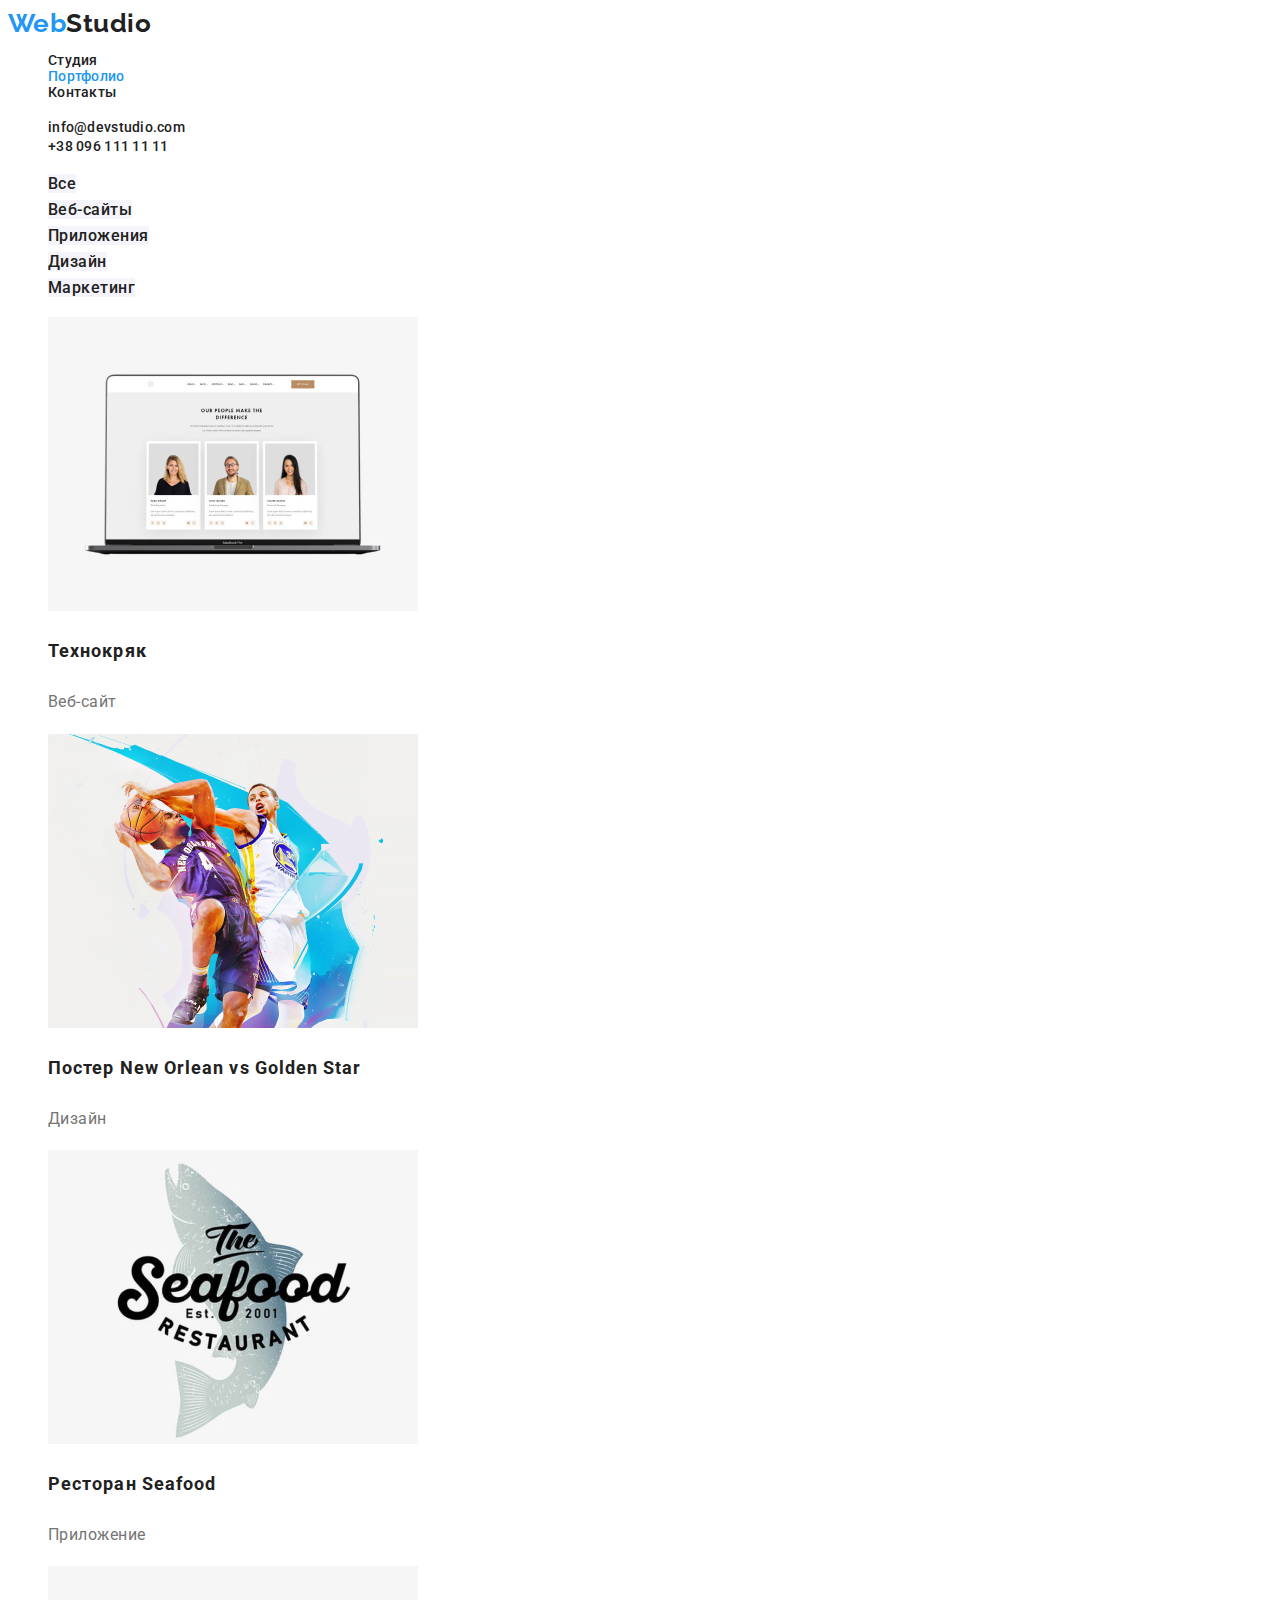
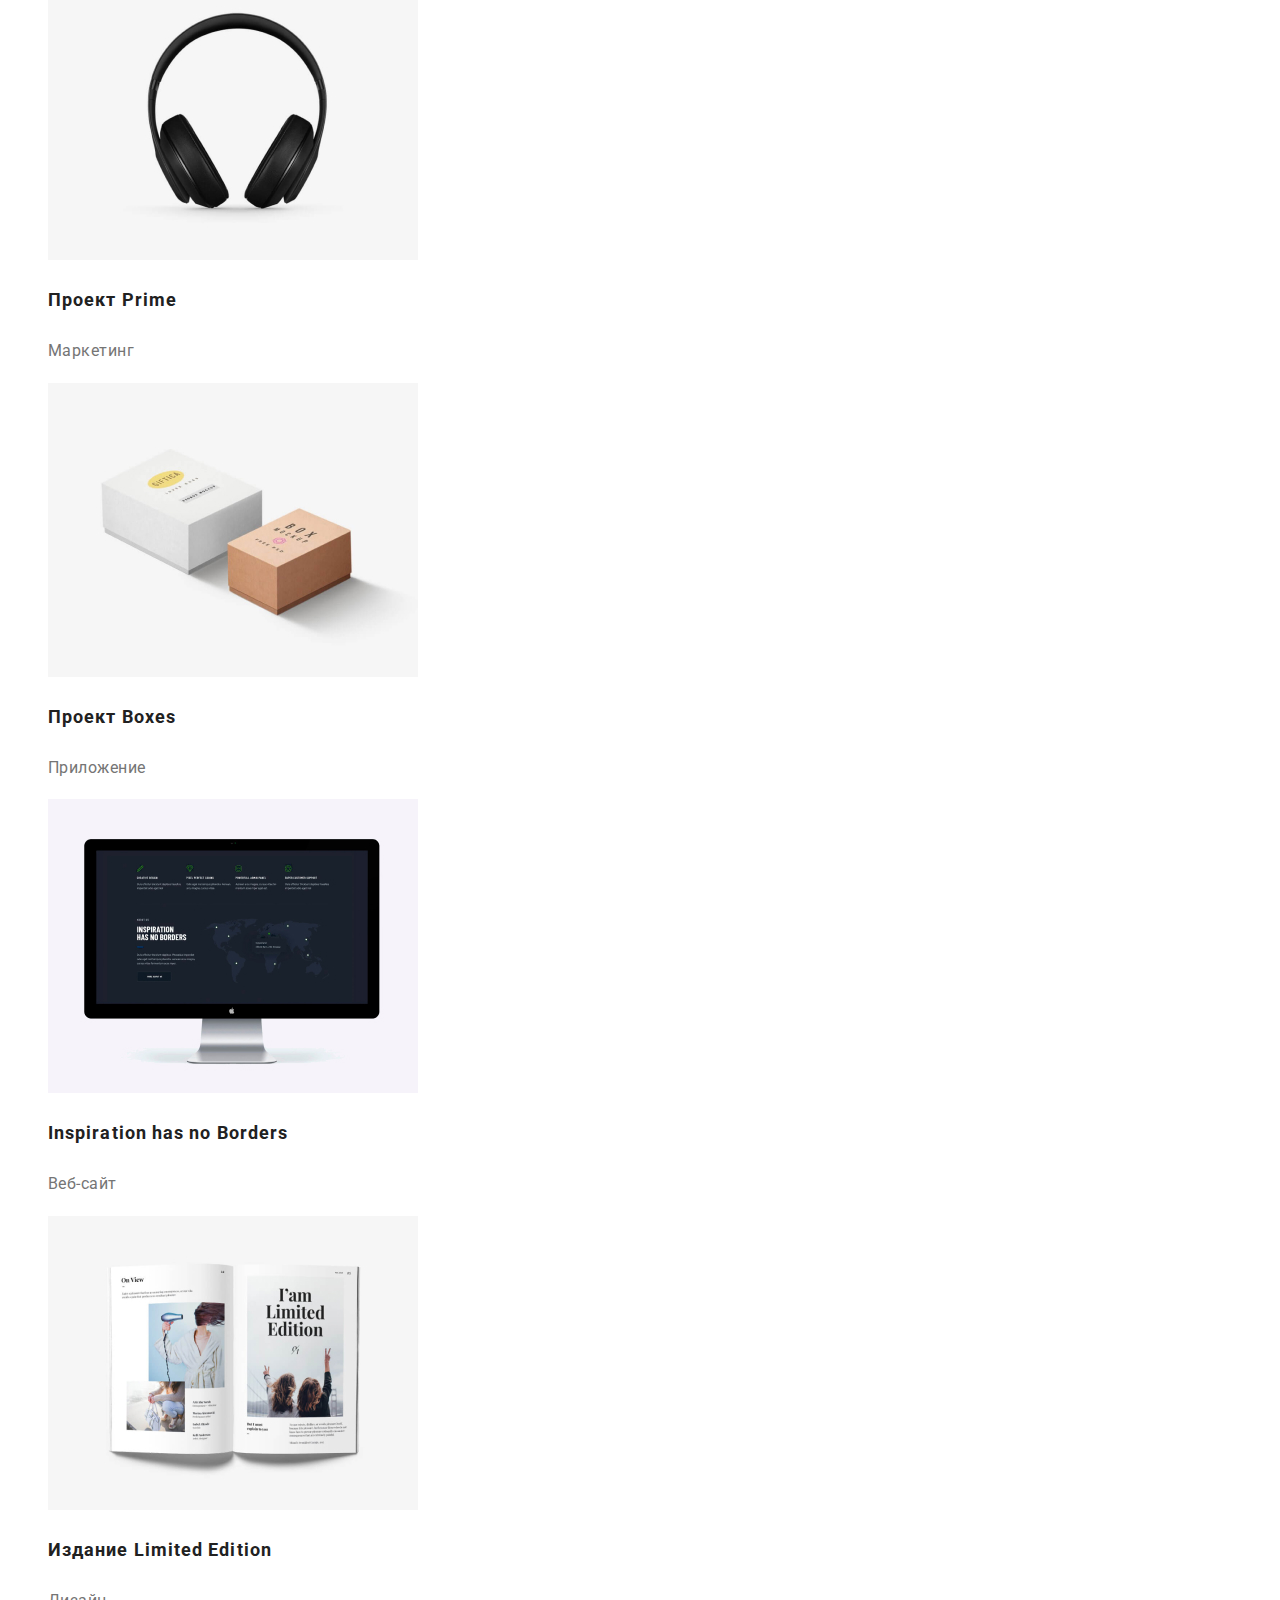
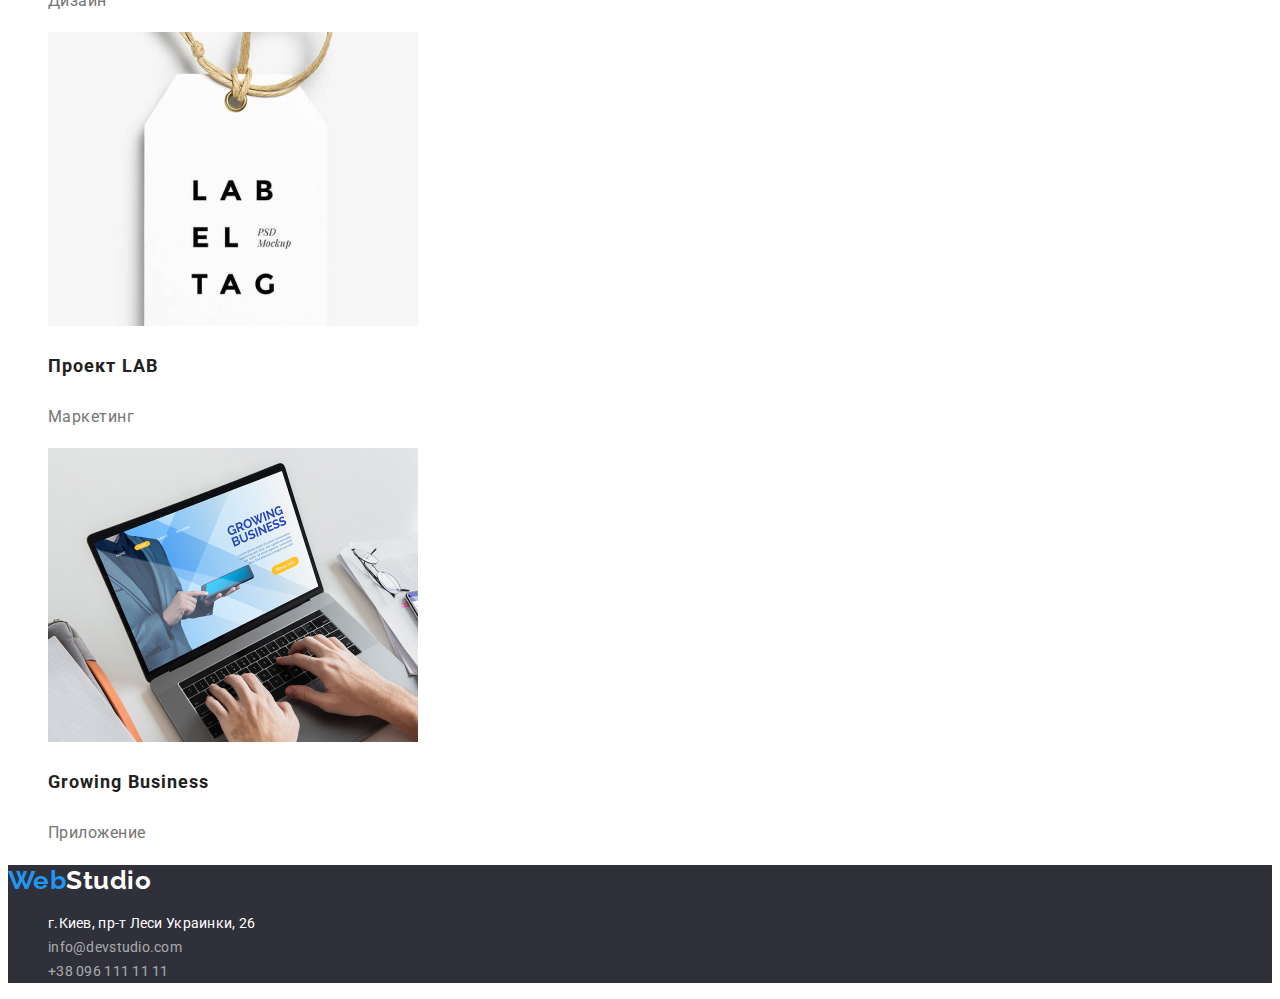
==== commit ef825a67: "home-work-02" ====
--- a/portfolio.html
+++ b/portfolio.html
@@ -4,6 +4,9 @@
     <meta charset="UTF-8">
     <meta name="viewport" content="width=device-width, initial-scale=1.0">
     <title>Portfolio</title>
+    <link rel="preconnect" href="https://fonts.gstatic.com">
+    <link href="https://fonts.googleapis.com/css2?family=Raleway:wght@700&family=Roboto:wght@400;500;700;900&display=swap"
+        rel="stylesheet">
     <link rel="stylesheet" href="./css/style.css">
 </head>
 <body>
@@ -31,64 +34,64 @@
 
     <section>
         <ul>
-            <li><a href="button" class="button primary">Все</a></li>
-            <li><a href="button" class="button secondary">Веб-сайты</a></li>
-            <li><a href="button" class="button secondary">Приложения</a></li>
-            <li><a href="button" class="button secondary">Дизайн</a></li>
-            <li><a href="button" class="button secondary">Маркетинг</a></li>
+            <li><a href="button" class="button">Все</a></li>
+            <li><a href="button" class="button">Веб-сайты</a></li>
+            <li><a href="button" class="button">Приложения</a></li>
+            <li><a href="button" class="button">Дизайн</a></li>
+            <li><a href="button" class="button">Маркетинг</a></li>
             
         </ul>
     </section>
 
     <!-- Нашы Проэкты -->
 
-    <section class="section"> 
+    <section class="project"> 
         <!-- <h1>Нашы Проэкты</h1> -->
         <ul>
             <li>
                 <img src="./images/project-1.jpg" alt="Технокряк" width="370" height="294">
-                <h2 class="section-title">Технокряк</h2>
-                <p>Веб-сайт</p>
+                <h3 class="project-title">Технокряк</h3>
+                <p class="project-text">Веб-сайт</p>
             </li>
             <li>
                 <img src="./images/project-2.jpg" alt="Постер New Orlean vs Golden Star" width="370" height="294">
-                <h2 class="section-title">Постер New Orlean vs Golden Star</h2>
-                <p>Дизайн</p>
+                <h3 class="project-title">Постер New Orlean vs Golden Star</h3>
+                <p class="project-text">Дизайн</p>
             </li>
             <li>
                 <img src="./images/project-3.jpg" alt="Ресторан Seafood" width="370" height="294">
-                <h2 class="section-title">Ресторан Seafood</h2>
-                <p>Приложение</p>
+                <h3 class="project-title">Ресторан Seafood</h3>
+                <p class="project-text">Приложение</p>
             </li>
             <li>
                 <img src="./images/project-4.jpg" alt="Проект Prime" width="370" height="294">
-                <h2 class="section-title">Проект Prime</h2>
-                <p>Маркетинг</p>
+                <h3 class="project-title">Проект Prime</h3>
+                <p class="project-text">Маркетинг</p>
             </li>
             <li>
                 <img src="./images/project-5.jpg" alt="Проект Boxes" width="370" height="294">
-                <h2 class="section-title">Проект Boxes</h2>
-                <p>Приложение</p>
+                <h3 class="project-title">Проект Boxes</h3>
+                <p class="project-text">Приложение</p>
             </li>
             <li>
                 <img src="./images/project-6.jpg" alt="Inspiration has no Borders" width="370" height="294">
-                <h2 class="section-title">Inspiration has no Borders</h2>
-                <p>Веб-сайт</p>
+                <h3 class="project-title">Inspiration has no Borders</h3>
+                <p class="project-text">Веб-сайт</p>
             </li>
             <li>
                 <img src="./images/project-7.jpg" alt="Издание Limited Edition" width="370" height="294">
-                <h2 class="section-title">Издание Limited Edition</h2>
-                <p>Дизайн</p>
+                <h3 class="project-title">Издание Limited Edition</h3>
+                <p class="project-text">Дизайн</p>
             </li>
             <li>
                 <img src="./images/project-8.jpg" alt="Проект LAB" width="370" height="294">
-                <h2 class="section-title">Проект LAB</h2>
-                <p>Маркетинг</p>
+                <h3 class="project-title">Проект LAB</h3>
+                <p class="project-text">Маркетинг</p>
             </li>
             <li>
                 <img src="./images/project-9.jpg" alt="Growing Business" width="370" height="294">
-                <h2 class="section-title">Growing Business</h2>
-                <p>Приложение</p>
+                <h3 class="project-title">Growing Business</h3>
+                <p class="project-text">Приложение</p>
             </li>
         </ul>
     </section>
@@ -96,19 +99,18 @@
 
 <!-- Подвал -->
 
-<footer>
+<footer class="footer">
     <div>
         <nav>
-            <a href="./index.html">
-                <span class="web-footer">Web</span> <span class="studio-footer">Studio</span>
+            <a href="./index.html" class="logo">
+                <span class="web-footer">Web</span><span class="studio-footer">Studio</span>
             </a>
         </nav>
         <ul class="auth-nav list">
             <li><a href="https://www.google.com/maps/d/viewer?msa=0&mid=10uSM3H-mIU3GznYo2szRIEphczw&ll=50.42732700000001%2C30.538092&z=17"
-                    class="link">г.
-                    Киев, пр-т Леси Украинки, 26</a></li>
-            <li><a href="mailto:info@devstudio.com" class="link">info@devstudio.com</a></li>
-            <li><a href="tel:+38-096-111-11-11" class="link">+38 096 111 11 11</a></li>
+                    class="location link">г.Киев, пр-т Леси Украинки, 26</a></li>
+            <li><a href="mailto:info@devstudio.com" class="footer-contacts link"> info@devstudio.com</a></li>
+            <li><a href="tel:+38-096-111-11-11" class="footer-contacts link">+38 096 111 11 11</a></li>
         </ul>
     </div>
 </footer>
--- a/css/style.css
+++ b/css/style.css
@@ -15,11 +15,15 @@
   --primary-bg-color: #ffffff;
   --primary-white-color: #ffffff;
   --primary-bt-color: #f5f4fa;
+  --primary-bg-hero-color: #2f303a;
 }
 
 body {
   background-color: var(--primary-bg-color);
   color: var(--primary-text-color);
+
+  font-family: roboto, sans-serif;
+  letter-spacing: 0.03em;
 }
 
 ul {
@@ -41,10 +45,19 @@
 
 .logo {
   color: var(--primary-text-color);
+  font-family: Raleway, sans-serif;
+
+  font-weight: 700;
+  font-size: 26px;
+  line-height: 1.19;
 }
 
 /* Логотип Футер */
 
+.footer {
+  background-color: var(--primary-bg-hero-color);
+}
+
 .web-footer {
   color: var(--acccent-color);
 }
@@ -53,8 +66,31 @@
   color: var(--primary-white-color);
 }
 
+.location.link {
+  color: var(--primary-white-color);
+
+  font-weight: 400;
+  font-size: 14px;
+  line-height: 1.71;
+}
+
+.footer-contacts.link {
+  color: rgba(255, 255, 255, 0.6);
+
+  font-weight: 400;
+  font-size: 14px;
+  line-height: 1.71;
+}
+
 /* site nav */
 
+.site-nav {
+  font-weight: 500;
+  font-size: 14px;
+  line-height: 1.14;
+  letter-spacing: 0.02em;
+}
+
 .site-nav a {
   color: var(--primary-text-color);
 }
@@ -64,25 +100,89 @@
 }
 
 .auth-nav a {
+  color: var(--primary-text-color);
+  font-weight: 500;
+  font-size: 14px;
+  line-height: 1.14;
+  letter-spacing: 0.02em;
+}
+
+/* Hero */
+
+.hero {
+  background-color: var(--primary-bg-hero-color);
+}
+
+.hero-title {
+  font-weight: 900;
+  font-size: 44px;
+  line-height: 1.36;
+  text-align: center;
+  color: var(--primary-white-color);
+}
+
+/* main */
+
+.section {
+}
+
+.section-title {
+  color: var(--primary-text-color);
+
+  font-weight: 700;
+  font-size: 36px;
+  line-height: 1.16;
+  text-align: center;
+}
+
+.features-title {
+  color: var(--primary-text-color);
+
+  font-weight: 700;
+  font-size: 14px;
+  line-height: 1.14;
+  text-transform: uppercase;
+}
+
+.features-text {
   color: var(--title-text-color);
-}
-
-/* Section */
-
-.section {
-  color: var(--primary-text-color);
+
+  font-weight: 400;
+  font-size: 14px;
+  line-height: 1.71;
 }
 
 /* Team */
 
-.team-list .title {
-  color: var(--primary-text-color);
+.team-title {
+  color: var(--primary-text-color);
+
+  font-weight: 500;
+  font-size: 16px;
+  line-height: 1.19;
+}
+
+.team-text {
+  color: var(--title-text-color);
+
+  font-weight: 400;
+  font-size: 16px;
+  line-height: 1.19;
 }
 
 /* Button */
 
 .button {
   color: var(--primary-text-color);
+  background-color: var(--primary-bt-color);
+  font-weight: 500;
+  font-size: 16px;
+  line-height: 1.63;
+  text-align: center;
+}
+
+.button:hover {
+  color: var(--acccent-color);
   background-color: var(--primary-white-color);
 }
 
@@ -95,3 +195,38 @@
   color: var(--primary-text-color);
   background-color: var(--primary-bt-color);
 }
+
+.button.hero {
+  color: var(--primary-white-color);
+  background-color: var(--acccent-color);
+
+  font-weight: 700;
+  font-size: 16px;
+  line-height: 1.88;
+
+  box-shadow: 0px 4px 4px rgba(0, 0, 0, 0.15);
+  border-radius: 4px;
+}
+
+/* Портфолио Main */
+
+.project {
+}
+
+.project-title {
+  color: var(--primary-text-color);
+  font-weight: 700;
+  font-size: 18px;
+  line-height: 2;
+
+  letter-spacing: 0.06em;
+}
+
+.project-text {
+  color: var(--title-text-color);
+  font-weight: 400;
+  font-size: 16px;
+  line-height: 1.9;
+
+  letter-spacing: 0.03em;
+}
